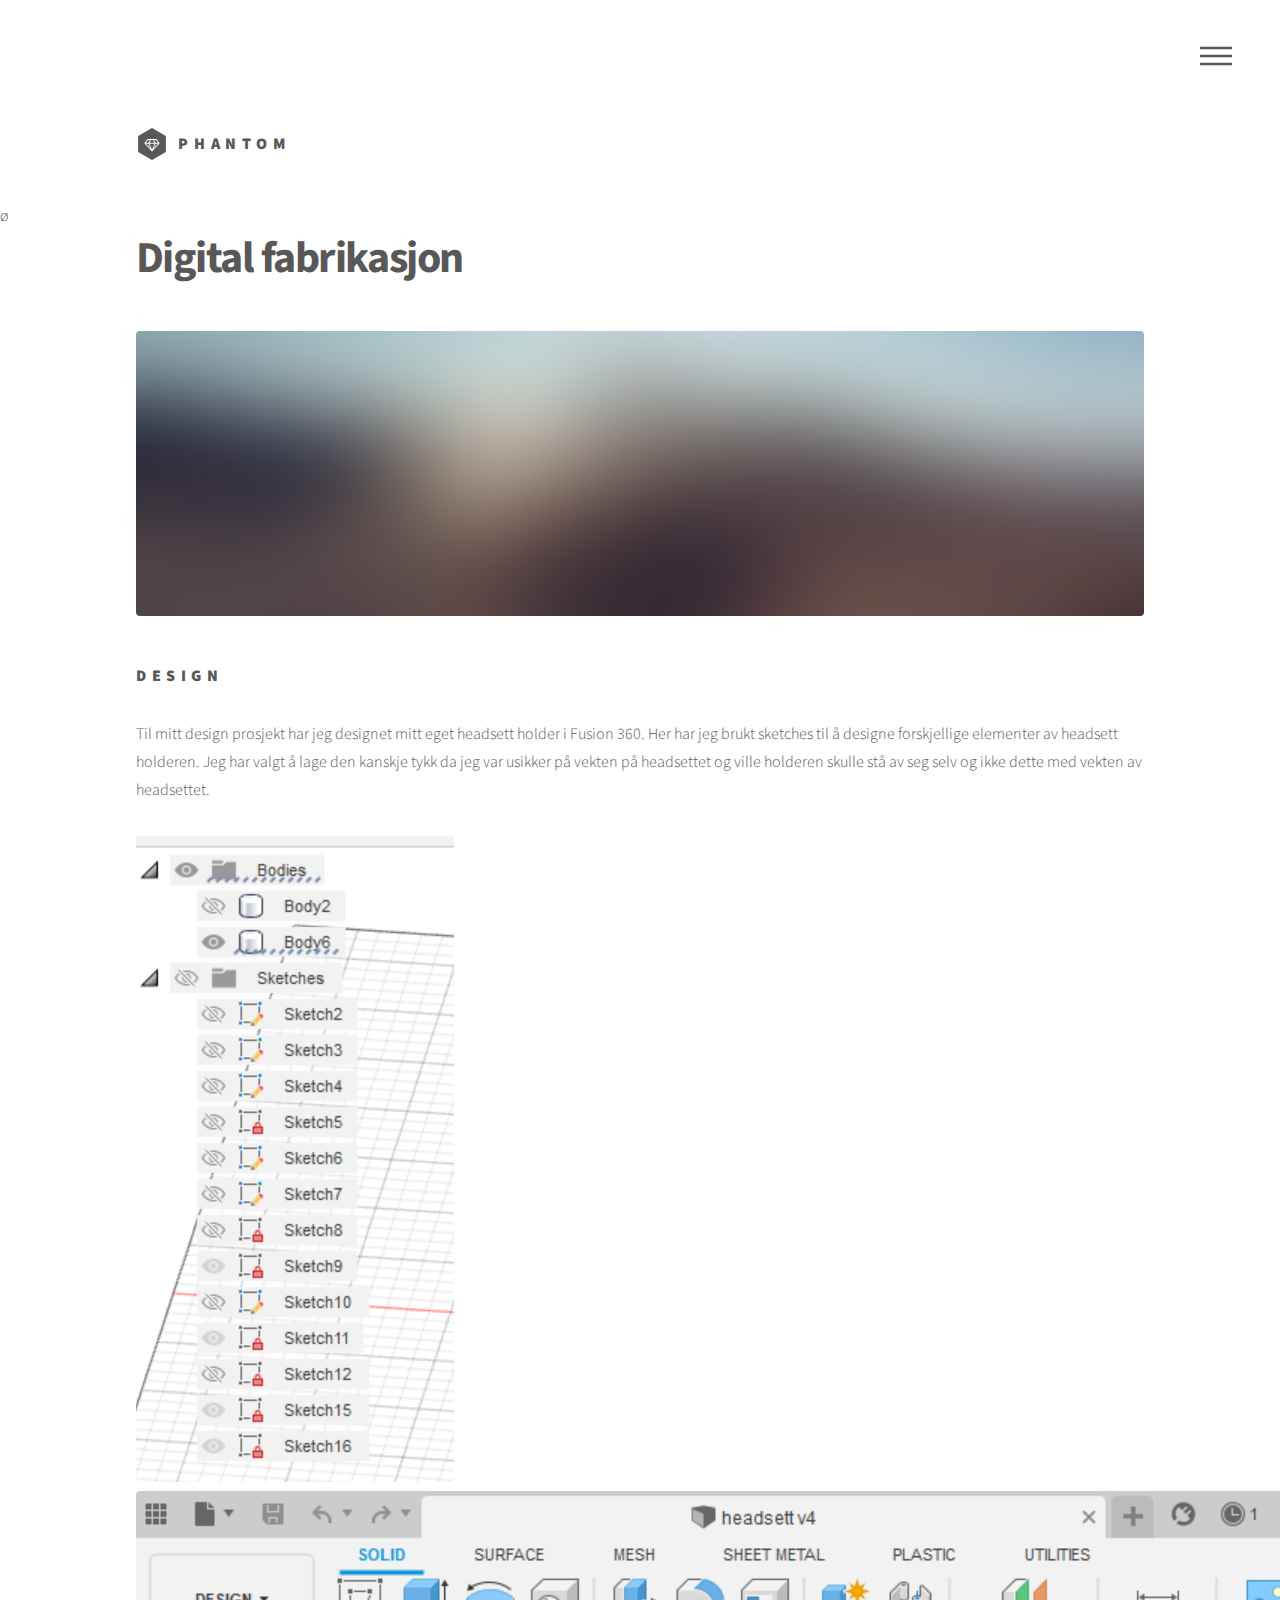
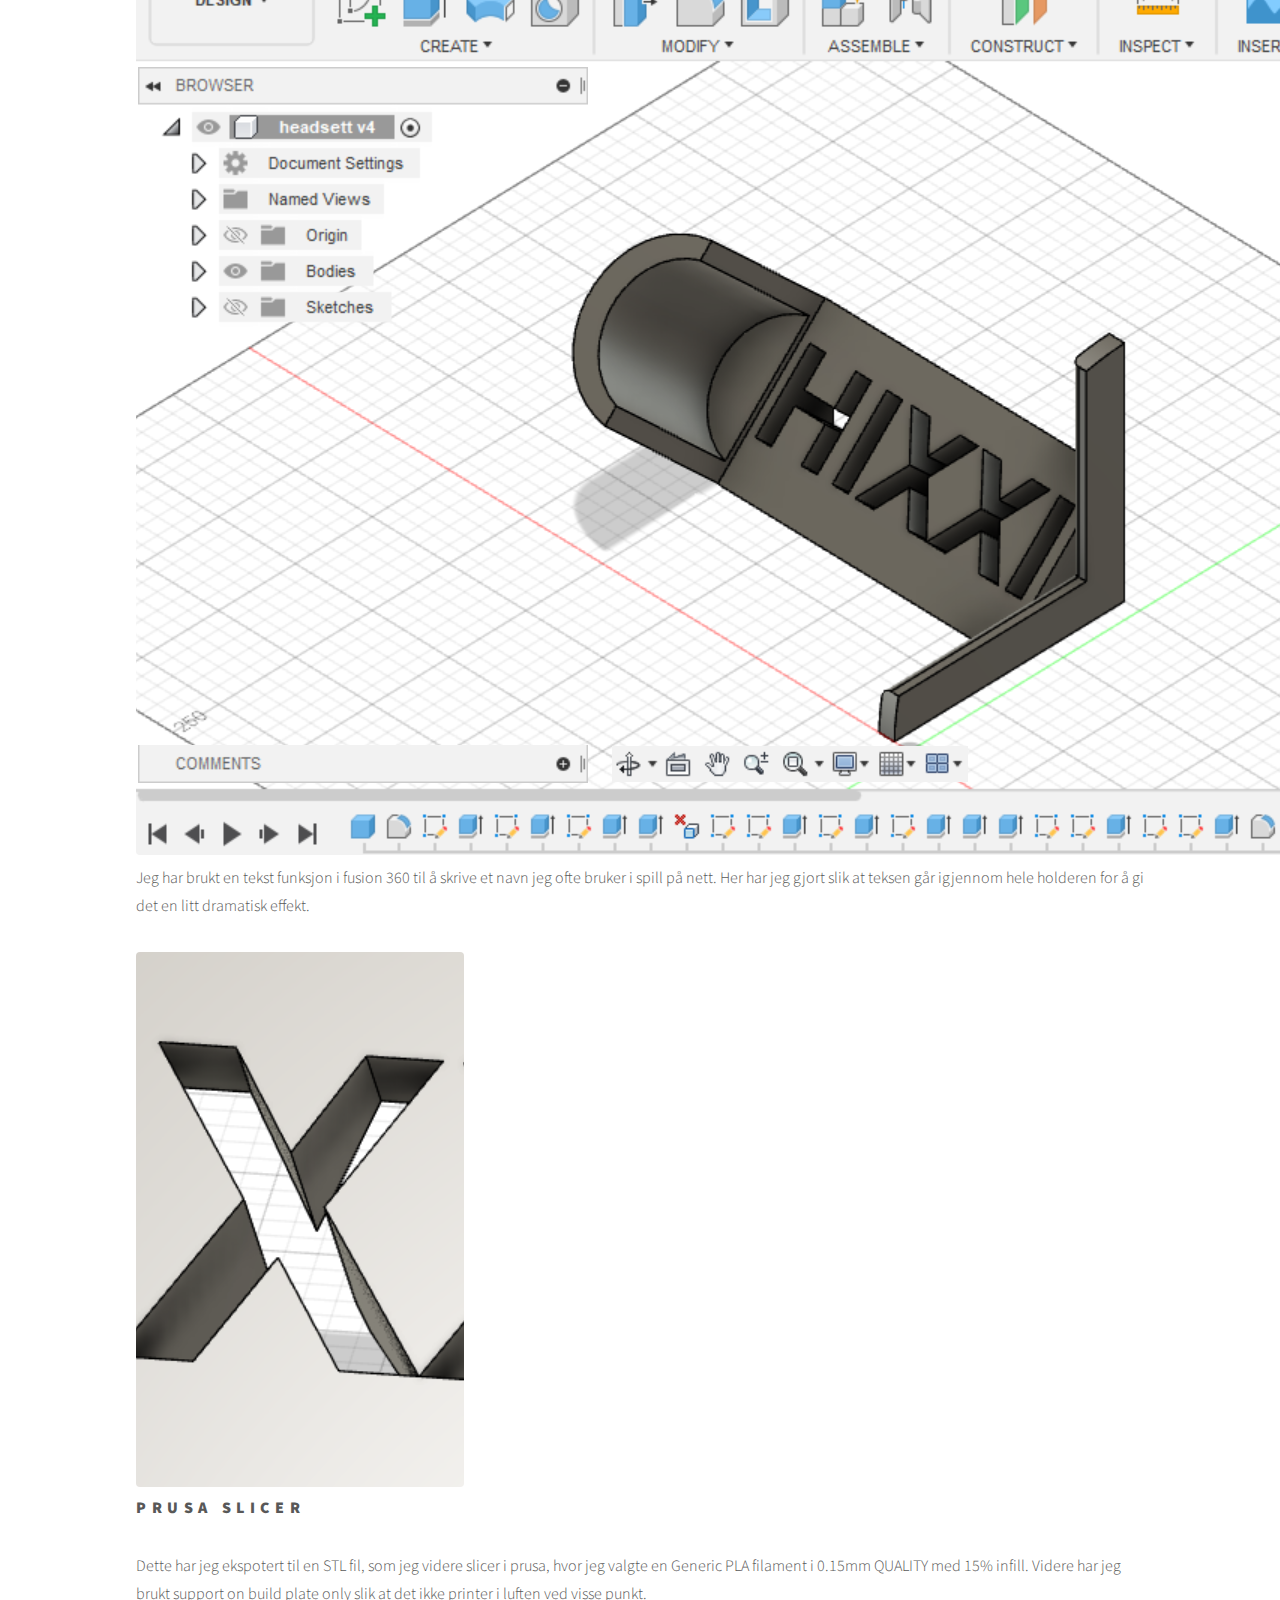
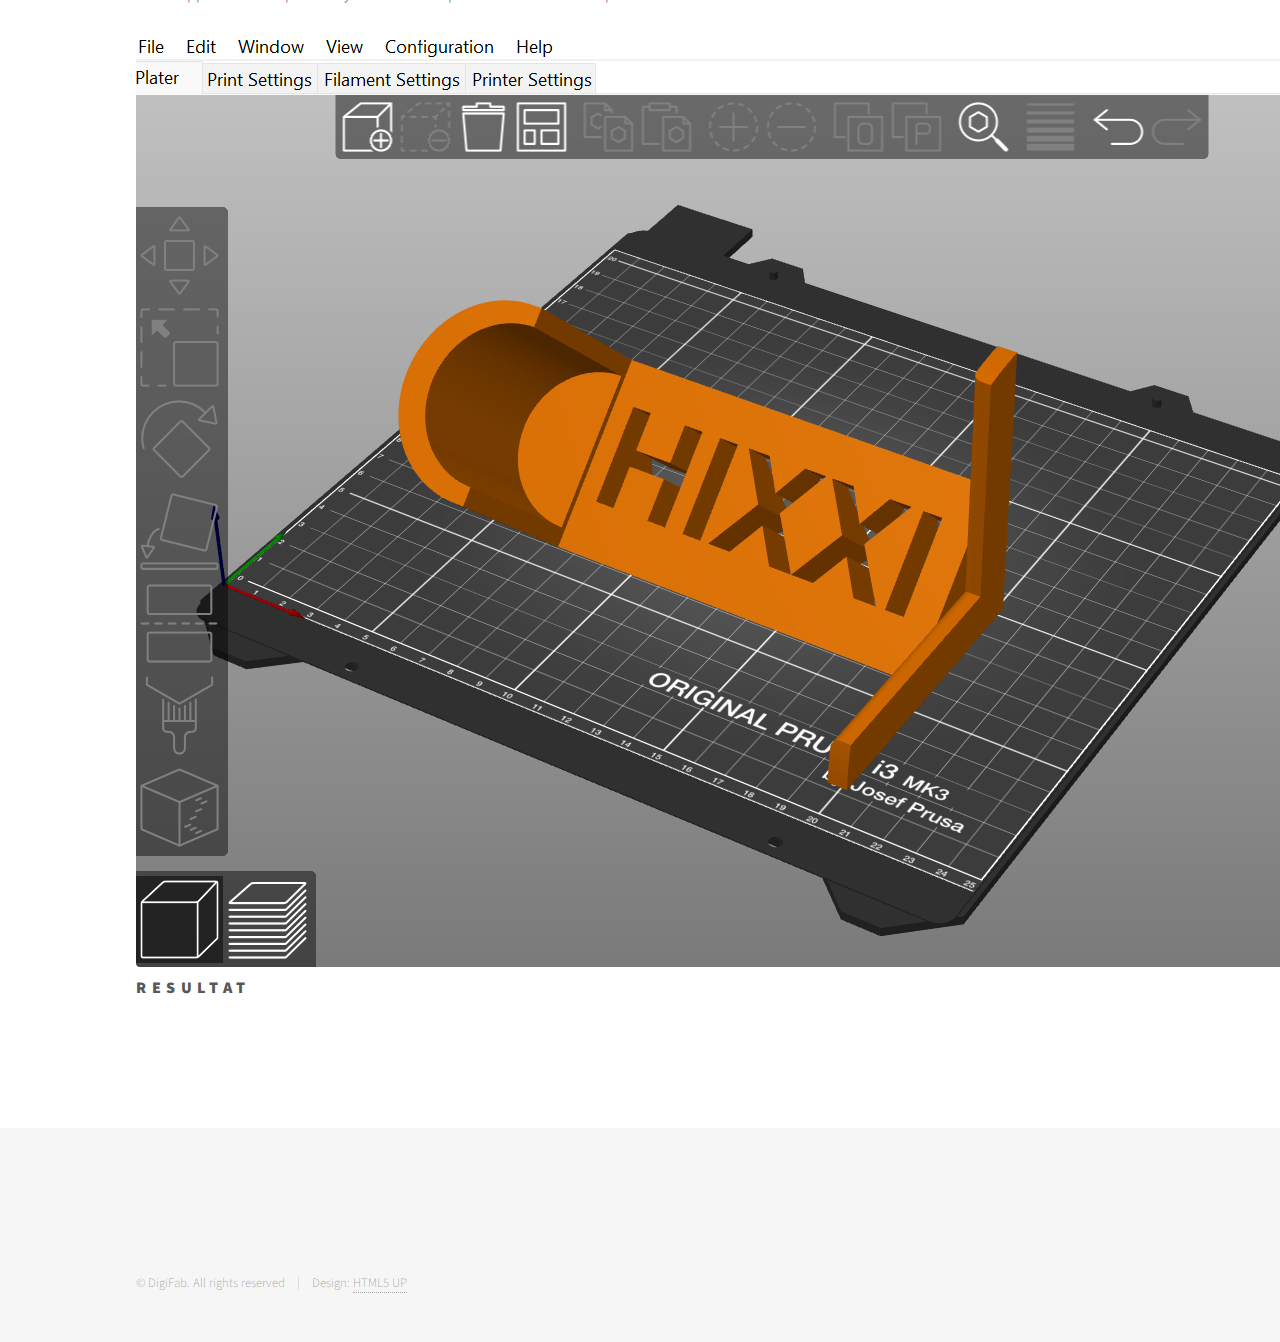
==== nettsiden/digitalfab.html @ 8c621ebc "Getting all the old files to github pages. Adding things to digitalfab.html Using a template to the " ====
<!DOCTYPE HTML>
<!--
	Phantom by HTML5 UP
	html5up.net | @ajlkn
	Free for personal and commercial use under the CCA 3.0 license (html5up.net/license)
-->
<html>
<head>
    <title>Generic - Phantom by HTML5 UP</title>
    <meta charset="utf-8" />
    <meta name="viewport" content="width=device-width, initial-scale=1, user-scalable=no" />
    <link rel="stylesheet" href="assets/css/main.css" />
    <noscript><link rel="stylesheet" href="assets/css/noscript.css" /></noscript>
</head>
<body class="is-preload">
<!-- Wrapper -->
<div id="wrapper">

    <!-- Header -->
    <header id="header">
        <div class="inner">

            <!-- Logo -->
            <a href="index.html" class="logo">
                <span class="symbol"><img src="images/logo.svg" alt="" /></span><span class="title">Phantom</span>
            </a>

            <!-- Nav -->
            <nav>
                <ul>
                    <li><a href="#menu">Menu</a></li>
                </ul>
            </nav>

        </div>
    </header>

    <nav id="menu">
        <h2>Menu</h2>
        <ul>
            <li><a href="index.html">Home</a></li>
            <li><a href="ommeg.html"> Om meg</a></li>
            <li><a href="elektronikk.html">Elektronikk</a></li>
            <li><a href="digitalfab.html">Digital Fabrikering</a></li>
            <li><a href="sluttprosjekt.html">SLUTT PROSJEKT</a></li>
        </ul>
    </nav>ø

    <!-- Main -->
    <div id="main">
        <div class="inner">
            <h1>Digital fabrikasjon</h1>
                <span class="image main"><img src="images/pic13.jpg" alt="" /></span>
            <h3>Design</h3>
                <p>
                    Til mitt design prosjekt har jeg designet mitt eget headsett holder i Fusion 360.
                    Her har jeg brukt sketches til å designe forskjellige elementer av headsett holderen.
                    Jeg har valgt å lage den kanskje tykk da jeg var usikker på vekten på headsettet og ville holderen skulle stå av seg selv og ikke dette med vekten av headsettet.

                </p>
            <span class="image">
                <img src="images/skjermbildefusionhixxi3.png" alt="Headsett stand sketches">
            </span>
            <span class="image">
                <img src="images/skjermbildefusionhixxi.png" alt="Headsett stand">
            </span>
                <p>
                Jeg har brukt en tekst funksjon i fusion 360 til å skrive et navn jeg ofte bruker i spill på nett.
                Her har jeg gjort slik at teksen går igjennom hele holderen for å gi det en litt dramatisk effekt.
            </p>
            <span class="image">
                <img src="images/skjermbildefusionhixxi2.png" alt="Headsett stand text">
            </span>
            <h3>Prusa slicer</h3>
                <p>
                    Dette har jeg ekspotert til en STL fil, som jeg videre slicer i prusa,
                    hvor jeg valgte en Generic PLA filament i 0.15mm QUALITY med 15% infill.
                    Videre har jeg brukt support on build plate only slik at det ikke printer i luften ved visse punkt.
                </p>
            <span class="image">
                <img src="images/skjermbildeprusahixxi.png" alt="Headset in prusaslicer">
            </span>
            <h3>Resultat</h3>
            <p>

            </p>
        </div>
    </div>

    <!-- Footer -->
    <footer id="footer">
        <div class="inner">
            <section>

                <ul class="copyright">
                    <li>&copy; DigiFab. All rights reserved</li><li>Design: <a href="http://html5up.net">HTML5 UP</a></li>
                </ul>
        </div>
    </footer>

</div>

<!-- Scripts -->
<script src="assets/js/jquery.min.js"></script>
<script src="assets/js/browser.min.js"></script>
<script src="assets/js/breakpoints.min.js"></script>
<script src="assets/js/util.js"></script>
<script src="assets/js/main.js"></script>

</body>
</html>
---- nettsiden/assets/css/main.css ----
@import url(fontawesome-all.min.css);
@import url("https://fonts.googleapis.com/css?family=Source+Sans+Pro:300,700,900");

/*
	Phantom by HTML5 UP
	html5up.net | @ajlkn
	Free for personal and commercial use under the CCA 3.0 license (html5up.net/license)
*/

html, body, div, span, applet, object,
iframe, h1, h2, h3, h4, h5, h6, p, blockquote,
pre, a, abbr, acronym, address, big, cite,
code, del, dfn, em, img, ins, kbd, q, s, samp,
small, strike, strong, sub, sup, tt, var, b,
u, i, center, dl, dt, dd, ol, ul, li, fieldset,
form, label, legend, table, caption, tbody,
tfoot, thead, tr, th, td, article, aside,
canvas, details, embed, figure, figcaption,
footer, header, hgroup, menu, nav, output, ruby,
section, summary, time, mark, audio, video {
	margin: 0;
	padding: 0;
	border: 0;
	font-size: 100%;
	font: inherit;
	vertical-align: baseline;}

article, aside, details, figcaption, figure,
footer, header, hgroup, menu, nav, section {
	display: block;}

body {
	line-height: 1;
}

ol, ul {
	list-style: none;
}

blockquote, q {
	quotes: none;
}

	blockquote:before, blockquote:after, q:before, q:after {
		content: '';
		content: none;
	}

table {
	border-collapse: collapse;
	border-spacing: 0;
}

body {
	-webkit-text-size-adjust: none;
}

mark {
	background-color: transparent;
	color: inherit;
}

input::-moz-focus-inner {
	border: 0;
	padding: 0;
}

input, select, textarea {
	-moz-appearance: none;
	-webkit-appearance: none;
	-ms-appearance: none;
	appearance: none;
}

/* Basic */

	@-ms-viewport {
		width: device-width;
	}

	body {
		-ms-overflow-style: scrollbar;
	}

	@media screen and (max-width: 480px) {

		html, body {
			min-width: 320px;
		}

	}

	html {
		box-sizing: border-box;
	}

	*, *:before, *:after {
		box-sizing: inherit;
	}

	body {
		background: #ffffff;
	}

		body.is-preload *, body.is-preload *:before, body.is-preload *:after {
			-moz-animation: none !important;
			-webkit-animation: none !important;
			-ms-animation: none !important;
			animation: none !important;
			-moz-transition: none !important;
			-webkit-transition: none !important;
			-ms-transition: none !important;
			transition: none !important;
		}

/* Type */

	body, input, select, textarea {
		color: #585858;
		font-family: "Source Sans Pro", Helvetica, sans-serif;
		font-size: 16pt;
		font-weight: 300;
		line-height: 1.75;
	}

		@media screen and (max-width: 1680px) {

			body, input, select, textarea {
				font-size: 14pt;
			}

		}

		@media screen and (max-width: 1280px) {

			body, input, select, textarea {
				font-size: 12pt;
			}

		}

	a {
		-moz-transition: border-bottom-color 0.2s ease, color 0.2s ease;
		-webkit-transition: border-bottom-color 0.2s ease, color 0.2s ease;
		-ms-transition: border-bottom-color 0.2s ease, color 0.2s ease;
		transition: border-bottom-color 0.2s ease, color 0.2s ease;
		text-decoration: none;
		color: #585858;
		border-bottom: dotted 1px rgba(88, 88, 88, 0.5);
	}

		a:hover {
			border-bottom-color: transparent;
			color: #f2849e !important;
		}

	strong, b {
		font-weight: 900;
	}

	em, i {
		font-style: italic;
	}

	p {
		margin: 0 0 2em 0;
	}

	h1 {
		font-size: 2.75em;
		font-weight: 700;
		line-height: 1.3;
		margin: 0 0 1em 0;
		letter-spacing: -0.035em;
	}

		h1 a {
			color: inherit;
		}

		@media screen and (max-width: 736px) {

			h1 {
				font-size: 2em;
				margin: 0 0 1em 0;
			}

		}

		@media screen and (max-width: 360px) {

			h1 {
				font-size: 1.75em;
			}

		}

	h2, h3, h4, h5, h6 {
		font-weight: 900;
		line-height: 1.5;
		margin: 0 0 2em 0;
		text-transform: uppercase;
		letter-spacing: 0.35em;
	}

		h2 a, h3 a, h4 a, h5 a, h6 a {
			color: inherit;
		}

	h2 {
		font-size: 1.1em;
	}

	h3 {
		font-size: 1em;
	}

	h4 {
		font-size: 0.8em;
	}

	h5 {
		font-size: 0.8em;
	}

	h6 {
		font-size: 0.8em;
	}

	@media screen and (max-width: 980px) {

		h1 br, h2 br, h3 br, h4 br, h5 br, h6 br {
			display: none;
		}

	}

	@media screen and (max-width: 736px) {

		h2 {
			font-size: 1em;
		}

		h3 {
			font-size: 0.8em;
		}

	}

	sub {
		font-size: 0.8em;
		position: relative;
		top: 0.5em;
	}

	sup {
		font-size: 0.8em;
		position: relative;
		top: -0.5em;
	}

	blockquote {
		border-left: solid 4px #c9c9c9;
		font-style: italic;
		margin: 0 0 2em 0;
		padding: 0.5em 0 0.5em 2em;
	}

	code {
		background: rgba(144, 144, 144, 0.075);
		border-radius: 4px;
		border: solid 1px #c9c9c9;
		font-family: "Courier New", monospace;
		font-size: 0.9em;
		margin: 0 0.25em;
		padding: 0.25em 0.65em;
	}

	pre {
		-webkit-overflow-scrolling: touch;
		font-family: "Courier New", monospace;
		font-size: 0.9em;
		margin: 0 0 2em 0;
	}

		pre code {
			display: block;
			line-height: 1.75;
			padding: 1em 1.5em;
			overflow-x: auto;
		}

	hr {
		border: 0;
		border-bottom: solid 1px #c9c9c9;
		margin: 2em 0;
	}

		hr.major {
			margin: 3em 0;
		}

	.align-left {
		text-align: left;
	}

	.align-center {
		text-align: center;
	}

	.align-right {
		text-align: right;
	}

/* Row */

	.row {
		display: flex;
		flex-wrap: wrap;
		box-sizing: border-box;
		align-items: stretch;
	}

		.row > * {
			box-sizing: border-box;
		}

		.row.gtr-uniform > * > :last-child {
			margin-bottom: 0;
		}

		.row.aln-left {
			justify-content: flex-start;
		}

		.row.aln-center {
			justify-content: center;
		}

		.row.aln-right {
			justify-content: flex-end;
		}

		.row.aln-top {
			align-items: flex-start;
		}

		.row.aln-middle {
			align-items: center;
		}

		.row.aln-bottom {
			align-items: flex-end;
		}

		.row > .imp {
			order: -1;
		}

		.row > .col-1 {
			width: 8.33333%;
		}

		.row > .off-1 {
			margin-left: 8.33333%;
		}

		.row > .col-2 {
			width: 16.66667%;
		}

		.row > .off-2 {
			margin-left: 16.66667%;
		}

		.row > .col-3 {
			width: 25%;
		}

		.row > .off-3 {
			margin-left: 25%;
		}

		.row > .col-4 {
			width: 33.33333%;
		}

		.row > .off-4 {
			margin-left: 33.33333%;
		}

		.row > .col-5 {
			width: 41.66667%;
		}

		.row > .off-5 {
			margin-left: 41.66667%;
		}

		.row > .col-6 {
			width: 50%;
		}

		.row > .off-6 {
			margin-left: 50%;
		}

		.row > .col-7 {
			width: 58.33333%;
		}

		.row > .off-7 {
			margin-left: 58.33333%;
		}

		.row > .col-8 {
			width: 66.66667%;
		}

		.row > .off-8 {
			margin-left: 66.66667%;
		}

		.row > .col-9 {
			width: 75%;
		}

		.row > .off-9 {
			margin-left: 75%;
		}

		.row > .col-10 {
			width: 83.33333%;
		}

		.row > .off-10 {
			margin-left: 83.33333%;
		}

		.row > .col-11 {
			width: 91.66667%;
		}

		.row > .off-11 {
			margin-left: 91.66667%;
		}

		.row > .col-12 {
			width: 100%;
		}

		.row > .off-12 {
			margin-left: 100%;
		}

		.row.gtr-0 {
			margin-top: 0;
			margin-left: 0em;
		}

			.row.gtr-0 > * {
				padding: 0 0 0 0em;
			}

			.row.gtr-0.gtr-uniform {
				margin-top: 0em;
			}

				.row.gtr-0.gtr-uniform > * {
					padding-top: 0em;
				}

		.row.gtr-25 {
			margin-top: 0;
			margin-left: -0.5em;
		}

			.row.gtr-25 > * {
				padding: 0 0 0 0.5em;
			}

			.row.gtr-25.gtr-uniform {
				margin-top: -0.5em;
			}

				.row.gtr-25.gtr-uniform > * {
					padding-top: 0.5em;
				}

		.row.gtr-50 {
			margin-top: 0;
			margin-left: -1em;
		}

			.row.gtr-50 > * {
				padding: 0 0 0 1em;
			}

			.row.gtr-50.gtr-uniform {
				margin-top: -1em;
			}

				.row.gtr-50.gtr-uniform > * {
					padding-top: 1em;
				}

		.row {
			margin-top: 0;
			margin-left: -2em;
		}

			.row > * {
				padding: 0 0 0 2em;
			}

			.row.gtr-uniform {
				margin-top: -2em;
			}

				.row.gtr-uniform > * {
					padding-top: 2em;
				}

		.row.gtr-150 {
			margin-top: 0;
			margin-left: -3em;
		}

			.row.gtr-150 > * {
				padding: 0 0 0 3em;
			}

			.row.gtr-150.gtr-uniform {
				margin-top: -3em;
			}

				.row.gtr-150.gtr-uniform > * {
					padding-top: 3em;
				}

		.row.gtr-200 {
			margin-top: 0;
			margin-left: -4em;
		}

			.row.gtr-200 > * {
				padding: 0 0 0 4em;
			}

			.row.gtr-200.gtr-uniform {
				margin-top: -4em;
			}

				.row.gtr-200.gtr-uniform > * {
					padding-top: 4em;
				}

		@media screen and (max-width: 1680px) {

			.row {
				display: flex;
				flex-wrap: wrap;
				box-sizing: border-box;
				align-items: stretch;
			}

				.row > * {
					box-sizing: border-box;
				}

				.row.gtr-uniform > * > :last-child {
					margin-bottom: 0;
				}

				.row.aln-left {
					justify-content: flex-start;
				}

				.row.aln-center {
					justify-content: center;
				}

				.row.aln-right {
					justify-content: flex-end;
				}

				.row.aln-top {
					align-items: flex-start;
				}

				.row.aln-middle {
					align-items: center;
				}

				.row.aln-bottom {
					align-items: flex-end;
				}

				.row > .imp-xlarge {
					order: -1;
				}

				.row > .col-1-xlarge {
					width: 8.33333%;
				}

				.row > .off-1-xlarge {
					margin-left: 8.33333%;
				}

				.row > .col-2-xlarge {
					width: 16.66667%;
				}

				.row > .off-2-xlarge {
					margin-left: 16.66667%;
				}

				.row > .col-3-xlarge {
					width: 25%;
				}

				.row > .off-3-xlarge {
					margin-left: 25%;
				}

				.row > .col-4-xlarge {
					width: 33.33333%;
				}

				.row > .off-4-xlarge {
					margin-left: 33.33333%;
				}

				.row > .col-5-xlarge {
					width: 41.66667%;
				}

				.row > .off-5-xlarge {
					margin-left: 41.66667%;
				}

				.row > .col-6-xlarge {
					width: 50%;
				}

				.row > .off-6-xlarge {
					margin-left: 50%;
				}

				.row > .col-7-xlarge {
					width: 58.33333%;
				}

				.row > .off-7-xlarge {
					margin-left: 58.33333%;
				}

				.row > .col-8-xlarge {
					width: 66.66667%;
				}

				.row > .off-8-xlarge {
					margin-left: 66.66667%;
				}

				.row > .col-9-xlarge {
					width: 75%;
				}

				.row > .off-9-xlarge {
					margin-left: 75%;
				}

				.row > .col-10-xlarge {
					width: 83.33333%;
				}

				.row > .off-10-xlarge {
					margin-left: 83.33333%;
				}

				.row > .col-11-xlarge {
					width: 91.66667%;
				}

				.row > .off-11-xlarge {
					margin-left: 91.66667%;
				}

				.row > .col-12-xlarge {
					width: 100%;
				}

				.row > .off-12-xlarge {
					margin-left: 100%;
				}

				.row.gtr-0 {
					margin-top: 0;
					margin-left: 0em;
				}

					.row.gtr-0 > * {
						padding: 0 0 0 0em;
					}

					.row.gtr-0.gtr-uniform {
						margin-top: 0em;
					}

						.row.gtr-0.gtr-uniform > * {
							padding-top: 0em;
						}

				.row.gtr-25 {
					margin-top: 0;
					margin-left: -0.5em;
				}

					.row.gtr-25 > * {
						padding: 0 0 0 0.5em;
					}

					.row.gtr-25.gtr-uniform {
						margin-top: -0.5em;
					}

						.row.gtr-25.gtr-uniform > * {
							padding-top: 0.5em;
						}

				.row.gtr-50 {
					margin-top: 0;
					margin-left: -1em;
				}

					.row.gtr-50 > * {
						padding: 0 0 0 1em;
					}

					.row.gtr-50.gtr-uniform {
						margin-top: -1em;
					}

						.row.gtr-50.gtr-uniform > * {
							padding-top: 1em;
						}

				.row {
					margin-top: 0;
					margin-left: -2em;
				}

					.row > * {
						padding: 0 0 0 2em;
					}

					.row.gtr-uniform {
						margin-top: -2em;
					}

						.row.gtr-uniform > * {
							padding-top: 2em;
						}

				.row.gtr-150 {
					margin-top: 0;
					margin-left: -3em;
				}

					.row.gtr-150 > * {
						padding: 0 0 0 3em;
					}

					.row.gtr-150.gtr-uniform {
						margin-top: -3em;
					}

						.row.gtr-150.gtr-uniform > * {
							padding-top: 3em;
						}

				.row.gtr-200 {
					margin-top: 0;
					margin-left: -4em;
				}

					.row.gtr-200 > * {
						padding: 0 0 0 4em;
					}

					.row.gtr-200.gtr-uniform {
						margin-top: -4em;
					}

						.row.gtr-200.gtr-uniform > * {
							padding-top: 4em;
						}

		}

		@media screen and (max-width: 1280px) {

			.row {
				display: flex;
				flex-wrap: wrap;
				box-sizing: border-box;
				align-items: stretch;
			}

				.row > * {
					box-sizing: border-box;
				}

				.row.gtr-uniform > * > :last-child {
					margin-bottom: 0;
				}

				.row.aln-left {
					justify-content: flex-start;
				}

				.row.aln-center {
					justify-content: center;
				}

				.row.aln-right {
					justify-content: flex-end;
				}

				.row.aln-top {
					align-items: flex-start;
				}

				.row.aln-middle {
					align-items: center;
				}

				.row.aln-bottom {
					align-items: flex-end;
				}

				.row > .imp-large {
					order: -1;
				}

				.row > .col-1-large {
					width: 8.33333%;
				}

				.row > .off-1-large {
					margin-left: 8.33333%;
				}

				.row > .col-2-large {
					width: 16.66667%;
				}

				.row > .off-2-large {
					margin-left: 16.66667%;
				}

				.row > .col-3-large {
					width: 25%;
				}

				.row > .off-3-large {
					margin-left: 25%;
				}

				.row > .col-4-large {
					width: 33.33333%;
				}

				.row > .off-4-large {
					margin-left: 33.33333%;
				}

				.row > .col-5-large {
					width: 41.66667%;
				}

				.row > .off-5-large {
					margin-left: 41.66667%;
				}

				.row > .col-6-large {
					width: 50%;
				}

				.row > .off-6-large {
					margin-left: 50%;
				}

				.row > .col-7-large {
					width: 58.33333%;
				}

				.row > .off-7-large {
					margin-left: 58.33333%;
				}

				.row > .col-8-large {
					width: 66.66667%;
				}

				.row > .off-8-large {
					margin-left: 66.66667%;
				}

				.row > .col-9-large {
					width: 75%;
				}

				.row > .off-9-large {
					margin-left: 75%;
				}

				.row > .col-10-large {
					width: 83.33333%;
				}

				.row > .off-10-large {
					margin-left: 83.33333%;
				}

				.row > .col-11-large {
					width: 91.66667%;
				}

				.row > .off-11-large {
					margin-left: 91.66667%;
				}

				.row > .col-12-large {
					width: 100%;
				}

				.row > .off-12-large {
					margin-left: 100%;
				}

				.row.gtr-0 {
					margin-top: 0;
					margin-left: 0em;
				}

					.row.gtr-0 > * {
						padding: 0 0 0 0em;
					}

					.row.gtr-0.gtr-uniform {
						margin-top: 0em;
					}

						.row.gtr-0.gtr-uniform > * {
							padding-top: 0em;
						}

				.row.gtr-25 {
					margin-top: 0;
					margin-left: -0.5em;
				}

					.row.gtr-25 > * {
						padding: 0 0 0 0.5em;
					}

					.row.gtr-25.gtr-uniform {
						margin-top: -0.5em;
					}

						.row.gtr-25.gtr-uniform > * {
							padding-top: 0.5em;
						}

				.row.gtr-50 {
					margin-top: 0;
					margin-left: -1em;
				}

					.row.gtr-50 > * {
						padding: 0 0 0 1em;
					}

					.row.gtr-50.gtr-uniform {
						margin-top: -1em;
					}

						.row.gtr-50.gtr-uniform > * {
							padding-top: 1em;
						}

				.row {
					margin-top: 0;
					margin-left: -2em;
				}

					.row > * {
						padding: 0 0 0 2em;
					}

					.row.gtr-uniform {
						margin-top: -2em;
					}

						.row.gtr-uniform > * {
							padding-top: 2em;
						}

				.row.gtr-150 {
					margin-top: 0;
					margin-left: -3em;
				}

					.row.gtr-150 > * {
						padding: 0 0 0 3em;
					}

					.row.gtr-150.gtr-uniform {
						margin-top: -3em;
					}

						.row.gtr-150.gtr-uniform > * {
							padding-top: 3em;
						}

				.row.gtr-200 {
					margin-top: 0;
					margin-left: -4em;
				}

					.row.gtr-200 > * {
						padding: 0 0 0 4em;
					}

					.row.gtr-200.gtr-uniform {
						margin-top: -4em;
					}

						.row.gtr-200.gtr-uniform > * {
							padding-top: 4em;
						}

		}

		@media screen and (max-width: 980px) {

			.row {
				display: flex;
				flex-wrap: wrap;
				box-sizing: border-box;
				align-items: stretch;
			}

				.row > * {
					box-sizing: border-box;
				}

				.row.gtr-uniform > * > :last-child {
					margin-bottom: 0;
				}

				.row.aln-left {
					justify-content: flex-start;
				}

				.row.aln-center {
					justify-content: center;
				}

				.row.aln-right {
					justify-content: flex-end;
				}

				.row.aln-top {
					align-items: flex-start;
				}

				.row.aln-middle {
					align-items: center;
				}

				.row.aln-bottom {
					align-items: flex-end;
				}

				.row > .imp-medium {
					order: -1;
				}

				.row > .col-1-medium {
					width: 8.33333%;
				}

				.row > .off-1-medium {
					margin-left: 8.33333%;
				}

				.row > .col-2-medium {
					width: 16.66667%;
				}

				.row > .off-2-medium {
					margin-left: 16.66667%;
				}

				.row > .col-3-medium {
					width: 25%;
				}

				.row > .off-3-medium {
					margin-left: 25%;
				}

				.row > .col-4-medium {
					width: 33.33333%;
				}

				.row > .off-4-medium {
					margin-left: 33.33333%;
				}

				.row > .col-5-medium {
					width: 41.66667%;
				}

				.row > .off-5-medium {
					margin-left: 41.66667%;
				}

				.row > .col-6-medium {
					width: 50%;
				}

				.row > .off-6-medium {
					margin-left: 50%;
				}

				.row > .col-7-medium {
					width: 58.33333%;
				}

				.row > .off-7-medium {
					margin-left: 58.33333%;
				}

				.row > .col-8-medium {
					width: 66.66667%;
				}

				.row > .off-8-medium {
					margin-left: 66.66667%;
				}

				.row > .col-9-medium {
					width: 75%;
				}

				.row > .off-9-medium {
					margin-left: 75%;
				}

				.row > .col-10-medium {
					width: 83.33333%;
				}

				.row > .off-10-medium {
					margin-left: 83.33333%;
				}

				.row > .col-11-medium {
					width: 91.66667%;
				}

				.row > .off-11-medium {
					margin-left: 91.66667%;
				}

				.row > .col-12-medium {
					width: 100%;
				}

				.row > .off-12-medium {
					margin-left: 100%;
				}

				.row.gtr-0 {
					margin-top: 0;
					margin-left: 0em;
				}

					.row.gtr-0 > * {
						padding: 0 0 0 0em;
					}

					.row.gtr-0.gtr-uniform {
						margin-top: 0em;
					}

						.row.gtr-0.gtr-uniform > * {
							padding-top: 0em;
						}

				.row.gtr-25 {
					margin-top: 0;
					margin-left: -0.375em;
				}

					.row.gtr-25 > * {
						padding: 0 0 0 0.375em;
					}

					.row.gtr-25.gtr-uniform {
						margin-top: -0.375em;
					}

						.row.gtr-25.gtr-uniform > * {
							padding-top: 0.375em;
						}

				.row.gtr-50 {
					margin-top: 0;
					margin-left: -0.75em;
				}

					.row.gtr-50 > * {
						padding: 0 0 0 0.75em;
					}

					.row.gtr-50.gtr-uniform {
						margin-top: -0.75em;
					}

						.row.gtr-50.gtr-uniform > * {
							padding-top: 0.75em;
						}

				.row {
					margin-top: 0;
					margin-left: -1.5em;
				}

					.row > * {
						padding: 0 0 0 1.5em;
					}

					.row.gtr-uniform {
						margin-top: -1.5em;
					}

						.row.gtr-uniform > * {
							padding-top: 1.5em;
						}

				.row.gtr-150 {
					margin-top: 0;
					margin-left: -2.25em;
				}

					.row.gtr-150 > * {
						padding: 0 0 0 2.25em;
					}

					.row.gtr-150.gtr-uniform {
						margin-top: -2.25em;
					}

						.row.gtr-150.gtr-uniform > * {
							padding-top: 2.25em;
						}

				.row.gtr-200 {
					margin-top: 0;
					margin-left: -3em;
				}

					.row.gtr-200 > * {
						padding: 0 0 0 3em;
					}

					.row.gtr-200.gtr-uniform {
						margin-top: -3em;
					}

						.row.gtr-200.gtr-uniform > * {
							padding-top: 3em;
						}

		}

		@media screen and (max-width: 736px) {

			.row {
				display: flex;
				flex-wrap: wrap;
				box-sizing: border-box;
				align-items: stretch;
			}

				.row > * {
					box-sizing: border-box;
				}

				.row.gtr-uniform > * > :last-child {
					margin-bottom: 0;
				}

				.row.aln-left {
					justify-content: flex-start;
				}

				.row.aln-center {
					justify-content: center;
				}

				.row.aln-right {
					justify-content: flex-end;
				}

				.row.aln-top {
					align-items: flex-start;
				}

				.row.aln-middle {
					align-items: center;
				}

				.row.aln-bottom {
					align-items: flex-end;
				}

				.row > .imp-small {
					order: -1;
				}

				.row > .col-1-small {
					width: 8.33333%;
				}

				.row > .off-1-small {
					margin-left: 8.33333%;
				}

				.row > .col-2-small {
					width: 16.66667%;
				}

				.row > .off-2-small {
					margin-left: 16.66667%;
				}

				.row > .col-3-small {
					width: 25%;
				}

				.row > .off-3-small {
					margin-left: 25%;
				}

				.row > .col-4-small {
					width: 33.33333%;
				}

				.row > .off-4-small {
					margin-left: 33.33333%;
				}

				.row > .col-5-small {
					width: 41.66667%;
				}

				.row > .off-5-small {
					margin-left: 41.66667%;
				}

				.row > .col-6-small {
					width: 50%;
				}

				.row > .off-6-small {
					margin-left: 50%;
				}

				.row > .col-7-small {
					width: 58.33333%;
				}

				.row > .off-7-small {
					margin-left: 58.33333%;
				}

				.row > .col-8-small {
					width: 66.66667%;
				}

				.row > .off-8-small {
					margin-left: 66.66667%;
				}

				.row > .col-9-small {
					width: 75%;
				}

				.row > .off-9-small {
					margin-left: 75%;
				}

				.row > .col-10-small {
					width: 83.33333%;
				}

				.row > .off-10-small {
					margin-left: 83.33333%;
				}

				.row > .col-11-small {
					width: 91.66667%;
				}

				.row > .off-11-small {
					margin-left: 91.66667%;
				}

				.row > .col-12-small {
					width: 100%;
				}

				.row > .off-12-small {
					margin-left: 100%;
				}

				.row.gtr-0 {
					margin-top: 0;
					margin-left: 0em;
				}

					.row.gtr-0 > * {
						padding: 0 0 0 0em;
					}

					.row.gtr-0.gtr-uniform {
						margin-top: 0em;
					}

						.row.gtr-0.gtr-uniform > * {
							padding-top: 0em;
						}

				.row.gtr-25 {
					margin-top: 0;
					margin-left: -0.25em;
				}

					.row.gtr-25 > * {
						padding: 0 0 0 0.25em;
					}

					.row.gtr-25.gtr-uniform {
						margin-top: -0.25em;
					}

						.row.gtr-25.gtr-uniform > * {
							padding-top: 0.25em;
						}

				.row.gtr-50 {
					margin-top: 0;
					margin-left: -0.5em;
				}

					.row.gtr-50 > * {
						padding: 0 0 0 0.5em;
					}

					.row.gtr-50.gtr-uniform {
						margin-top: -0.5em;
					}

						.row.gtr-50.gtr-uniform > * {
							padding-top: 0.5em;
						}

				.row {
					margin-top: 0;
					margin-left: -1em;
				}

					.row > * {
						padding: 0 0 0 1em;
					}

					.row.gtr-uniform {
						margin-top: -1em;
					}

						.row.gtr-uniform > * {
							padding-top: 1em;
						}

				.row.gtr-150 {
					margin-top: 0;
					margin-left: -1.5em;
				}

					.row.gtr-150 > * {
						padding: 0 0 0 1.5em;
					}

					.row.gtr-150.gtr-uniform {
						margin-top: -1.5em;
					}

						.row.gtr-150.gtr-uniform > * {
							padding-top: 1.5em;
						}

				.row.gtr-200 {
					margin-top: 0;
					margin-left: -2em;
				}

					.row.gtr-200 > * {
						padding: 0 0 0 2em;
					}

					.row.gtr-200.gtr-uniform {
						margin-top: -2em;
					}

						.row.gtr-200.gtr-uniform > * {
							padding-top: 2em;
						}

		}

		@media screen and (max-width: 480px) {

			.row {
				display: flex;
				flex-wrap: wrap;
				box-sizing: border-box;
				align-items: stretch;
			}

				.row > * {
					box-sizing: border-box;
				}

				.row.gtr-uniform > * > :last-child {
					margin-bottom: 0;
				}

				.row.aln-left {
					justify-content: flex-start;
				}

				.row.aln-center {
					justify-content: center;
				}

				.row.aln-right {
					justify-content: flex-end;
				}

				.row.aln-top {
					align-items: flex-start;
				}

				.row.aln-middle {
					align-items: center;
				}

				.row.aln-bottom {
					align-items: flex-end;
				}

				.row > .imp-xsmall {
					order: -1;
				}

				.row > .col-1-xsmall {
					width: 8.33333%;
				}

				.row > .off-1-xsmall {
					margin-left: 8.33333%;
				}

				.row > .col-2-xsmall {
					width: 16.66667%;
				}

				.row > .off-2-xsmall {
					margin-left: 16.66667%;
				}

				.row > .col-3-xsmall {
					width: 25%;
				}

				.row > .off-3-xsmall {
					margin-left: 25%;
				}

				.row > .col-4-xsmall {
					width: 33.33333%;
				}

				.row > .off-4-xsmall {
					margin-left: 33.33333%;
				}

				.row > .col-5-xsmall {
					width: 41.66667%;
				}

				.row > .off-5-xsmall {
					margin-left: 41.66667%;
				}

				.row > .col-6-xsmall {
					width: 50%;
				}

				.row > .off-6-xsmall {
					margin-left: 50%;
				}

				.row > .col-7-xsmall {
					width: 58.33333%;
				}

				.row > .off-7-xsmall {
					margin-left: 58.33333%;
				}

				.row > .col-8-xsmall {
					width: 66.66667%;
				}

				.row > .off-8-xsmall {
					margin-left: 66.66667%;
				}

				.row > .col-9-xsmall {
					width: 75%;
				}

				.row > .off-9-xsmall {
					margin-left: 75%;
				}

				.row > .col-10-xsmall {
					width: 83.33333%;
				}

				.row > .off-10-xsmall {
					margin-left: 83.33333%;
				}

				.row > .col-11-xsmall {
					width: 91.66667%;
				}

				.row > .off-11-xsmall {
					margin-left: 91.66667%;
				}

				.row > .col-12-xsmall {
					width: 100%;
				}

				.row > .off-12-xsmall {
					margin-left: 100%;
				}

				.row.gtr-0 {
					margin-top: 0;
					margin-left: 0em;
				}

					.row.gtr-0 > * {
						padding: 0 0 0 0em;
					}

					.row.gtr-0.gtr-uniform {
						margin-top: 0em;
					}

						.row.gtr-0.gtr-uniform > * {
							padding-top: 0em;
						}

				.row.gtr-25 {
					margin-top: 0;
					margin-left: -0.25em;
				}

					.row.gtr-25 > * {
						padding: 0 0 0 0.25em;
					}

					.row.gtr-25.gtr-uniform {
						margin-top: -0.25em;
					}

						.row.gtr-25.gtr-uniform > * {
							padding-top: 0.25em;
						}

				.row.gtr-50 {
					margin-top: 0;
					margin-left: -0.5em;
				}

					.row.gtr-50 > * {
						padding: 0 0 0 0.5em;
					}

					.row.gtr-50.gtr-uniform {
						margin-top: -0.5em;
					}

						.row.gtr-50.gtr-uniform > * {
							padding-top: 0.5em;
						}

				.row {
					margin-top: 0;
					margin-left: -1em;
				}

					.row > * {
						padding: 0 0 0 1em;
					}

					.row.gtr-uniform {
						margin-top: -1em;
					}

						.row.gtr-uniform > * {
							padding-top: 1em;
						}

				.row.gtr-150 {
					margin-top: 0;
					margin-left: -1.5em;
				}

					.row.gtr-150 > * {
						padding: 0 0 0 1.5em;
					}

					.row.gtr-150.gtr-uniform {
						margin-top: -1.5em;
					}

						.row.gtr-150.gtr-uniform > * {
							padding-top: 1.5em;
						}

				.row.gtr-200 {
					margin-top: 0;
					margin-left: -2em;
				}

					.row.gtr-200 > * {
						padding: 0 0 0 2em;
					}

					.row.gtr-200.gtr-uniform {
						margin-top: -2em;
					}

						.row.gtr-200.gtr-uniform > * {
							padding-top: 2em;
						}

		}

/* Section/Article */

	section.special, article.special {
		text-align: center;
	}

	header p {
		margin-top: -1em;
	}

	@media screen and (max-width: 736px) {

		header p {
			margin-top: 0;
		}

	}

/* Icon */

	.icon {
		text-decoration: none;
		border-bottom: none;
		position: relative;
	}

		.icon:before {
			-moz-osx-font-smoothing: grayscale;
			-webkit-font-smoothing: antialiased;
			display: inline-block;
			font-style: normal;
			font-variant: normal;
			text-rendering: auto;
			line-height: 1;
			text-transform: none !important;
			font-family: 'Font Awesome 5 Free';
			font-weight: 400;
		}

		.icon > .label {
			display: none;
		}

		.icon:before {
			line-height: inherit;
		}

		.icon.solid:before {
			font-weight: 900;
		}

		.icon.brands:before {
			font-family: 'Font Awesome 5 Brands';
		}

		.icon.style2 {
			-moz-transition: background-color 0.2s ease-in-out, color 0.2s ease-in-out, border-color 0.2s ease-in-out;
			-webkit-transition: background-color 0.2s ease-in-out, color 0.2s ease-in-out, border-color 0.2s ease-in-out;
			-ms-transition: background-color 0.2s ease-in-out, color 0.2s ease-in-out, border-color 0.2s ease-in-out;
			transition: background-color 0.2s ease-in-out, color 0.2s ease-in-out, border-color 0.2s ease-in-out;
			background-color: transparent;
			border: solid 1px #c9c9c9;
			border-radius: 4px;
			width: 2.65em;
			height: 2.65em;
			display: inline-block;
			text-align: center;
			line-height: 2.65em;
			color: inherit;
		}

			.icon.style2:before {
				font-size: 1.1em;
			}

			.icon.style2:hover {
				color: #f2849e;
				border-color: #f2849e;
			}

			.icon.style2:active {
				background-color: rgba(242, 132, 158, 0.1);
			}

/* List */

	ol {
		list-style: decimal;
		margin: 0 0 2em 0;
		padding-left: 1.25em;
	}

		ol li {
			padding-left: 0.25em;
		}

	ul {
		list-style: disc;
		margin: 0 0 2em 0;
		padding-left: 1em;
	}

		ul li {
			padding-left: 0.5em;
		}

		ul.alt {
			list-style: none;
			padding-left: 0;
		}

			ul.alt li {
				border-top: solid 1px #c9c9c9;
				padding: 0.5em 0;
			}

				ul.alt li:first-child {
					border-top: 0;
					padding-top: 0;
				}

	dl {
		margin: 0 0 2em 0;
	}

		dl dt {
			display: block;
			font-weight: 900;
			margin: 0 0 1em 0;
		}

		dl dd {
			margin-left: 2em;
		}

/* Actions */

	ul.actions {
		display: -moz-flex;
		display: -webkit-flex;
		display: -ms-flex;
		display: flex;
		cursor: default;
		list-style: none;
		margin-left: -1em;
		padding-left: 0;
	}

		ul.actions li {
			padding: 0 0 0 1em;
			vertical-align: middle;
		}

		ul.actions.special {
			-moz-justify-content: center;
			-webkit-justify-content: center;
			-ms-justify-content: center;
			justify-content: center;
			width: 100%;
			margin-left: 0;
		}

			ul.actions.special li:first-child {
				padding-left: 0;
			}

		ul.actions.stacked {
			-moz-flex-direction: column;
			-webkit-flex-direction: column;
			-ms-flex-direction: column;
			flex-direction: column;
			margin-left: 0;
		}

			ul.actions.stacked li {
				padding: 1.3em 0 0 0;
			}

				ul.actions.stacked li:first-child {
					padding-top: 0;
				}

		ul.actions.fit {
			width: calc(100% + 1em);
		}

			ul.actions.fit li {
				-moz-flex-grow: 1;
				-webkit-flex-grow: 1;
				-ms-flex-grow: 1;
				flex-grow: 1;
				-moz-flex-shrink: 1;
				-webkit-flex-shrink: 1;
				-ms-flex-shrink: 1;
				flex-shrink: 1;
				width: 100%;
			}

				ul.actions.fit li > * {
					width: 100%;
				}

			ul.actions.fit.stacked {
				width: 100%;
			}

		@media screen and (max-width: 480px) {

			ul.actions:not(.fixed) {
				-moz-flex-direction: column;
				-webkit-flex-direction: column;
				-ms-flex-direction: column;
				flex-direction: column;
				margin-left: 0;
				width: 100% !important;
			}

				ul.actions:not(.fixed) li {
					-moz-flex-grow: 1;
					-webkit-flex-grow: 1;
					-ms-flex-grow: 1;
					flex-grow: 1;
					-moz-flex-shrink: 1;
					-webkit-flex-shrink: 1;
					-ms-flex-shrink: 1;
					flex-shrink: 1;
					padding: 1em 0 0 0;
					text-align: center;
					width: 100%;
				}

					ul.actions:not(.fixed) li > * {
						width: 100%;
					}

					ul.actions:not(.fixed) li:first-child {
						padding-top: 0;
					}

					ul.actions:not(.fixed) li input[type="submit"],
					ul.actions:not(.fixed) li input[type="reset"],
					ul.actions:not(.fixed) li input[type="button"],
					ul.actions:not(.fixed) li button,
					ul.actions:not(.fixed) li .button {
						width: 100%;
					}

						ul.actions:not(.fixed) li input[type="submit"].icon:before,
						ul.actions:not(.fixed) li input[type="reset"].icon:before,
						ul.actions:not(.fixed) li input[type="button"].icon:before,
						ul.actions:not(.fixed) li button.icon:before,
						ul.actions:not(.fixed) li .button.icon:before {
							margin-left: -0.5rem;
						}

		}

/* Icons */

	ul.icons {
		cursor: default;
		list-style: none;
		padding-left: 0;
		margin: -1em 0 2em -1em;
	}

		ul.icons li {
			display: inline-block;
			padding: 1em 0 0 1em;
		}

/* Form */

	form {
		margin: 0 0 2em 0;
		overflow-x: hidden;
	}

		form > :last-child {
			margin-bottom: 0;
		}

		form > .fields {
			display: -moz-flex;
			display: -webkit-flex;
			display: -ms-flex;
			display: flex;
			-moz-flex-wrap: wrap;
			-webkit-flex-wrap: wrap;
			-ms-flex-wrap: wrap;
			flex-wrap: wrap;
			width: calc(100% + 3em);
			margin: -1.5em 0 2em -1.5em;
		}

			form > .fields > .field {
				-moz-flex-grow: 0;
				-webkit-flex-grow: 0;
				-ms-flex-grow: 0;
				flex-grow: 0;
				-moz-flex-shrink: 0;
				-webkit-flex-shrink: 0;
				-ms-flex-shrink: 0;
				flex-shrink: 0;
				padding: 1.5em 0 0 1.5em;
				width: calc(100% - 1.5em);
			}

				form > .fields > .field.half {
					width: calc(50% - 0.75em);
				}

				form > .fields > .field.third {
					width: calc(100%/3 - 0.5em);
				}

				form > .fields > .field.quarter {
					width: calc(25% - 0.375em);
				}

		@media screen and (max-width: 480px) {

			form > .fields {
				width: calc(100% + 3em);
				margin: -1.5em 0 2em -1.5em;
			}

				form > .fields > .field {
					padding: 1.5em 0 0 1.5em;
					width: calc(100% - 1.5em);
				}

					form > .fields > .field.half {
						width: calc(100% - 1.5em);
					}

					form > .fields > .field.third {
						width: calc(100% - 1.5em);
					}

					form > .fields > .field.quarter {
						width: calc(100% - 1.5em);
					}

		}

	label {
		display: block;
		font-size: 0.9em;
		font-weight: 900;
		margin: 0 0 1em 0;
	}

	input[type="text"],
	input[type="password"],
	input[type="email"],
	input[type="tel"],
	select,
	textarea {
		-moz-appearance: none;
		-webkit-appearance: none;
		-ms-appearance: none;
		appearance: none;
		background-color: transparent;
		border: none;
		border-radius: 0;
		border-bottom: solid 1px #c9c9c9;
		color: inherit;
		display: block;
		outline: 0;
		padding: 0;
		text-decoration: none;
		width: 100%;
	}

		input[type="text"]:invalid,
		input[type="password"]:invalid,
		input[type="email"]:invalid,
		input[type="tel"]:invalid,
		select:invalid,
		textarea:invalid {
			box-shadow: none;
		}

		input[type="text"]:focus,
		input[type="password"]:focus,
		input[type="email"]:focus,
		input[type="tel"]:focus,
		select:focus,
		textarea:focus {
			border-bottom-color: #f2849e;
			box-shadow: inset 0 -1px 0 0 #f2849e;
		}

	select {
		background-image: url("data:image/svg+xml;charset=utf8,%3Csvg xmlns='http://www.w3.org/2000/svg' width='40' height='40' preserveAspectRatio='none' viewBox='0 0 40 40'%3E%3Cpath d='M9.4,12.3l10.4,10.4l10.4-10.4c0.2-0.2,0.5-0.4,0.9-0.4c0.3,0,0.6,0.1,0.9,0.4l3.3,3.3c0.2,0.2,0.4,0.5,0.4,0.9 c0,0.4-0.1,0.6-0.4,0.9L20.7,31.9c-0.2,0.2-0.5,0.4-0.9,0.4c-0.3,0-0.6-0.1-0.9-0.4L4.3,17.3c-0.2-0.2-0.4-0.5-0.4-0.9 c0-0.4,0.1-0.6,0.4-0.9l3.3-3.3c0.2-0.2,0.5-0.4,0.9-0.4S9.1,12.1,9.4,12.3z' fill='%23c9c9c9' /%3E%3C/svg%3E");
		background-size: 1.25rem;
		background-repeat: no-repeat;
		background-position: calc(100% - 1rem) center;
		height: 3em;
		padding-right: 3em;
		text-overflow: ellipsis;
	}

		select option {
			background: #ffffff;
		}

		select:focus::-ms-value {
			background-color: transparent;
		}

		select::-ms-expand {
			display: none;
		}

	input[type="text"],
	input[type="password"],
	input[type="email"],
	select {
		height: 3em;
	}

	textarea {
		padding: 0;
		min-height: 3.75em;
	}

	input[type="checkbox"],
	input[type="radio"] {
		-moz-appearance: none;
		-webkit-appearance: none;
		-ms-appearance: none;
		appearance: none;
		display: block;
		float: left;
		margin-right: -2em;
		opacity: 0;
		width: 1em;
		z-index: -1;
	}

		input[type="checkbox"] + label,
		input[type="radio"] + label {
			text-decoration: none;
			color: #585858;
			cursor: pointer;
			display: inline-block;
			font-size: 1em;
			font-weight: 300;
			padding-left: 2.55em;
			padding-right: 0.75em;
			position: relative;
		}

			input[type="checkbox"] + label:before,
			input[type="radio"] + label:before {
				-moz-osx-font-smoothing: grayscale;
				-webkit-font-smoothing: antialiased;
				display: inline-block;
				font-style: normal;
				font-variant: normal;
				text-rendering: auto;
				line-height: 1;
				text-transform: none !important;
				font-family: 'Font Awesome 5 Free';
				font-weight: 900;
			}

			input[type="checkbox"] + label:before,
			input[type="radio"] + label:before {
				border-radius: 4px;
				border: solid 1px #c9c9c9;
				content: '';
				display: inline-block;
				font-size: 0.8em;
				height: 2.25em;
				left: 0;
				line-height: 2.25em;
				position: absolute;
				text-align: center;
				top: 0;
				width: 2.25em;
			}

		input[type="checkbox"]:checked + label:before,
		input[type="radio"]:checked + label:before {
			background: #585858;
			border-color: #585858;
			color: #ffffff;
			content: '\f00c';
		}

		input[type="checkbox"]:focus + label:before,
		input[type="radio"]:focus + label:before {
			border-color: #f2849e;
			box-shadow: 0 0 0 1px #f2849e;
		}

	input[type="checkbox"] + label:before {
		border-radius: 4px;
	}

	input[type="radio"] + label:before {
		border-radius: 100%;
	}

/* Box */

	.box {
		border-radius: 4px;
		border: solid 1px #c9c9c9;
		margin-bottom: 2em;
		padding: 1.5em;
	}

		.box > :last-child,
		.box > :last-child > :last-child,
		.box > :last-child > :last-child > :last-child {
			margin-bottom: 0;
		}

		.box.alt {
			border: 0;
			border-radius: 0;
			padding: 0;
		}

/* Image */

	.image {
		border-radius: 4px;
		border: 0;
		display: inline-block;
		position: relative;
	}

		.image img {
			border-radius: 4px;
			display: block;
		}

		.image.left, .image.right {
			max-width: 40%;
		}

			.image.left img, .image.right img {
				width: 100%;
			}

		.image.left {
			float: left;
			padding: 0 1.5em 1em 0;
			top: 0.25em;
		}

		.image.right {
			float: right;
			padding: 0 0 1em 1.5em;
			top: 0.25em;
		}

		.image.fit {
			display: block;
			margin: 0 0 2em 0;
			width: 100%;
		}

			.image.fit img {
				width: 100%;
			}

		.image.main {
			display: block;
			margin: 0 0 3em 0;
			width: 100%;
		}

			.image.main img {
				width: 100%;
			}

			@media screen and (max-width: 736px) {

				.image.main {
					margin: 0 0 2em 0;
				}

			}

/* Table */

	.table-wrapper {
		-webkit-overflow-scrolling: touch;
		overflow-x: auto;
	}

	table {
		margin: 0 0 2em 0;
		width: 100%;
	}

		table tbody tr {
			border: solid 1px #c9c9c9;
			border-left: 0;
			border-right: 0;
		}

			table tbody tr:nth-child(2n + 1) {
				background-color: rgba(144, 144, 144, 0.075);
			}

		table td {
			padding: 0.75em 0.75em;
		}

		table th {
			font-size: 0.9em;
			font-weight: 900;
			padding: 0 0.75em 0.75em 0.75em;
			text-align: left;
		}

		table thead {
			border-bottom: solid 2px #c9c9c9;
		}

		table tfoot {
			border-top: solid 2px #c9c9c9;
		}

		table.alt {
			border-collapse: separate;
		}

			table.alt tbody tr td {
				border: solid 1px #c9c9c9;
				border-left-width: 0;
				border-top-width: 0;
			}

				table.alt tbody tr td:first-child {
					border-left-width: 1px;
				}

			table.alt tbody tr:first-child td {
				border-top-width: 1px;
			}

			table.alt thead {
				border-bottom: 0;
			}

			table.alt tfoot {
				border-top: 0;
			}

/* Button */

	input[type="submit"],
	input[type="reset"],
	input[type="button"],
	button,
	.button {
		-moz-appearance: none;
		-webkit-appearance: none;
		-ms-appearance: none;
		appearance: none;
		-moz-transition: background-color 0.2s ease-in-out, color 0.2s ease-in-out, box-shadow 0.2s ease-in-out;
		-webkit-transition: background-color 0.2s ease-in-out, color 0.2s ease-in-out, box-shadow 0.2s ease-in-out;
		-ms-transition: background-color 0.2s ease-in-out, color 0.2s ease-in-out, box-shadow 0.2s ease-in-out;
		transition: background-color 0.2s ease-in-out, color 0.2s ease-in-out, box-shadow 0.2s ease-in-out;
		background-color: transparent;
		border-radius: 4px;
		border: 0;
		box-shadow: inset 0 0 0 2px #585858;
		color: #585858 !important;
		cursor: pointer;
		display: inline-block;
		font-size: 0.8em;
		font-weight: 900;
		height: 3.5em;
		letter-spacing: 0.35em;
		line-height: 3.45em;
		overflow: hidden;
		padding: 0 1.25em 0 1.6em;
		text-align: center;
		text-decoration: none;
		text-overflow: ellipsis;
		text-transform: uppercase;
		white-space: nowrap;
	}

		input[type="submit"].icon:before,
		input[type="reset"].icon:before,
		input[type="button"].icon:before,
		button.icon:before,
		.button.icon:before {
			margin-right: 0.5em;
		}

		input[type="submit"].fit,
		input[type="reset"].fit,
		input[type="button"].fit,
		button.fit,
		.button.fit {
			width: 100%;
		}

		input[type="submit"]:hover,
		input[type="reset"]:hover,
		input[type="button"]:hover,
		button:hover,
		.button:hover {
			color: #f2849e !important;
			box-shadow: inset 0 0 0 2px #f2849e;
		}

		input[type="submit"]:active,
		input[type="reset"]:active,
		input[type="button"]:active,
		button:active,
		.button:active {
			background-color: rgba(242, 132, 158, 0.1);
		}

		input[type="submit"].small,
		input[type="reset"].small,
		input[type="button"].small,
		button.small,
		.button.small {
			font-size: 0.6em;
		}

		input[type="submit"].large,
		input[type="reset"].large,
		input[type="button"].large,
		button.large,
		.button.large {
			font-size: 1em;
		}

		input[type="submit"].primary,
		input[type="reset"].primary,
		input[type="button"].primary,
		button.primary,
		.button.primary {
			box-shadow: none;
			background-color: #585858;
			color: #ffffff !important;
		}

			input[type="submit"].primary:hover,
			input[type="reset"].primary:hover,
			input[type="button"].primary:hover,
			button.primary:hover,
			.button.primary:hover {
				background-color: #f2849e;
			}

			input[type="submit"].primary:active,
			input[type="reset"].primary:active,
			input[type="button"].primary:active,
			button.primary:active,
			.button.primary:active {
				background-color: #ee5f81;
			}

		input[type="submit"].disabled, input[type="submit"]:disabled,
		input[type="reset"].disabled,
		input[type="reset"]:disabled,
		input[type="button"].disabled,
		input[type="button"]:disabled,
		button.disabled,
		button:disabled,
		.button.disabled,
		.button:disabled {
			pointer-events: none;
			opacity: 0.25;
		}

/* Tiles */

	.tiles {
		display: -moz-flex;
		display: -webkit-flex;
		display: -ms-flex;
		display: flex;
		-moz-flex-wrap: wrap;
		-webkit-flex-wrap: wrap;
		-ms-flex-wrap: wrap;
		flex-wrap: wrap;
		postiion: relative;
		margin: -2.5em 0 0 -2.5em;
	}

		.tiles article {
			-moz-transition: -moz-transform 0.5s ease, opacity 0.5s ease;
			-webkit-transition: -webkit-transform 0.5s ease, opacity 0.5s ease;
			-ms-transition: -ms-transform 0.5s ease, opacity 0.5s ease;
			transition: transform 0.5s ease, opacity 0.5s ease;
			position: relative;
			width: calc(33.33333% - 2.5em);
			margin: 2.5em 0 0 2.5em;
		}

			.tiles article > .image {
				-moz-transition: -moz-transform 0.5s ease;
				-webkit-transition: -webkit-transform 0.5s ease;
				-ms-transition: -ms-transform 0.5s ease;
				transition: transform 0.5s ease;
				position: relative;
				display: block;
				width: 100%;
				border-radius: 4px;
				overflow: hidden;
			}

				.tiles article > .image img {
					display: block;
					width: 100%;
				}

				.tiles article > .image:before {
					pointer-events: none;
					-moz-transition: background-color 0.5s ease, opacity 0.5s ease;
					-webkit-transition: background-color 0.5s ease, opacity 0.5s ease;
					-ms-transition: background-color 0.5s ease, opacity 0.5s ease;
					transition: background-color 0.5s ease, opacity 0.5s ease;
					content: '';
					display: block;
					position: absolute;
					top: 0;
					left: 0;
					width: 100%;
					height: 100%;
					opacity: 1.0;
					z-index: 1;
					opacity: 0.8;
				}

				.tiles article > .image:after {
					pointer-events: none;
					-moz-transition: opacity 0.5s ease;
					-webkit-transition: opacity 0.5s ease;
					-ms-transition: opacity 0.5s ease;
					transition: opacity 0.5s ease;
					content: '';
					display: block;
					position: absolute;
					top: 0;
					left: 0;
					width: 100%;
					height: 100%;
					background-image: url("data:image/svg+xml;charset=utf8,%3Csvg xmlns='http://www.w3.org/2000/svg' width='100' height='100' viewBox='0 0 100 100' preserveAspectRatio='none'%3E%3Cstyle%3Eline %7B stroke-width: 0.25px%3B stroke: %23ffffff%3B %7D%3C/style%3E%3Cline x1='0' y1='0' x2='100' y2='100' /%3E%3Cline x1='100' y1='0' x2='0' y2='100' /%3E%3C/svg%3E");
					background-position: center;
					background-repeat: no-repeat;
					background-size: 100% 100%;
					opacity: 0.25;
					z-index: 2;
				}

			.tiles article > a {
				display: -moz-flex;
				display: -webkit-flex;
				display: -ms-flex;
				display: flex;
				-moz-flex-direction: column;
				-webkit-flex-direction: column;
				-ms-flex-direction: column;
				flex-direction: column;
				-moz-align-items: center;
				-webkit-align-items: center;
				-ms-align-items: center;
				align-items: center;
				-moz-justify-content: center;
				-webkit-justify-content: center;
				-ms-justify-content: center;
				justify-content: center;
				-moz-transition: background-color 0.5s ease, -moz-transform 0.5s ease;
				-webkit-transition: background-color 0.5s ease, -webkit-transform 0.5s ease;
				-ms-transition: background-color 0.5s ease, -ms-transform 0.5s ease;
				transition: background-color 0.5s ease, transform 0.5s ease;
				position: absolute;
				top: 0;
				left: 0;
				width: 100%;
				height: 100%;
				padding: 1em;
				border-radius: 4px;
				border-bottom: 0;
				color: #ffffff;
				text-align: center;
				text-decoration: none;
				z-index: 3;
			}

				.tiles article > a > :last-child {
					margin: 0;
				}

				.tiles article > a:hover {
					color: #ffffff !important;
				}

				.tiles article > a h2 {
					margin: 0;
				}

				.tiles article > a .content {
					-moz-transition: max-height 0.5s ease, opacity 0.5s ease;
					-webkit-transition: max-height 0.5s ease, opacity 0.5s ease;
					-ms-transition: max-height 0.5s ease, opacity 0.5s ease;
					transition: max-height 0.5s ease, opacity 0.5s ease;
					width: 100%;
					max-height: 0;
					line-height: 1.5;
					margin-top: 0.35em;
					opacity: 0;
				}

					.tiles article > a .content > :last-child {
						margin-bottom: 0;
					}

			.tiles article.style1 > .image:before {
				background-color: #f2849e;
			}

			.tiles article.style2 > .image:before {
				background-color: #7ecaf6;
			}

			.tiles article.style3 > .image:before {
				background-color: #7bd0c1;
			}

			.tiles article.style4 > .image:before {
				background-color: #c75b9b;
			}

			.tiles article.style5 > .image:before {
				background-color: #ae85ca;
			}

			.tiles article.style6 > .image:before {
				background-color: #8499e7;
			}

			body:not(.is-touch) .tiles article:hover > .image {
				-moz-transform: scale(1.1);
				-webkit-transform: scale(1.1);
				-ms-transform: scale(1.1);
				transform: scale(1.1);
			}

				body:not(.is-touch) .tiles article:hover > .image:before {
					background-color: #333333;
					opacity: 0.35;
				}

				body:not(.is-touch) .tiles article:hover > .image:after {
					opacity: 0;
				}

			body:not(.is-touch) .tiles article:hover .content {
				max-height: 15em;
				opacity: 1;
			}

		* + .tiles {
			margin-top: 2em;
		}

		body.is-preload .tiles article {
			-moz-transform: scale(0.9);
			-webkit-transform: scale(0.9);
			-ms-transform: scale(0.9);
			transform: scale(0.9);
			opacity: 0;
		}

		body.is-touch .tiles article .content {
			max-height: 15em;
			opacity: 1;
		}

		@media screen and (max-width: 1280px) {

			.tiles {
				margin: -1.25em 0 0 -1.25em;
			}

				.tiles article {
					width: calc(33.33333% - 1.25em);
					margin: 1.25em 0 0 1.25em;
				}

		}

		@media screen and (max-width: 980px) {

			.tiles {
				margin: -2.5em 0 0 -2.5em;
			}

				.tiles article {
					width: calc(50% - 2.5em);
					margin: 2.5em 0 0 2.5em;
				}

		}

		@media screen and (max-width: 736px) {

			.tiles {
				margin: -1.25em 0 0 -1.25em;
			}

				.tiles article {
					width: calc(50% - 1.25em);
					margin: 1.25em 0 0 1.25em;
				}

					.tiles article:hover > .image {
						-moz-transform: scale(1.0);
						-webkit-transform: scale(1.0);
						-ms-transform: scale(1.0);
						transform: scale(1.0);
					}

		}

		@media screen and (max-width: 480px) {

			.tiles {
				margin: 0;
			}

				.tiles article {
					width: 100%;
					margin: 1.25em 0 0 0;
				}

		}

/* Header */

	#header {
		padding: 8em 0 0.1em 0 ;
	}

		#header .logo {
			display: block;
			border-bottom: 0;
			color: inherit;
			font-weight: 900;
			letter-spacing: 0.35em;
			margin: 0 0 2.5em 0;
			text-decoration: none;
			text-transform: uppercase;
			display: inline-block;
		}

			#header .logo > * {
				display: inline-block;
				vertical-align: middle;
			}

			#header .logo .symbol {
				margin-right: 0.65em;
			}

				#header .logo .symbol img {
					display: block;
					width: 2em;
					height: 2em;
				}

		#header nav {
			position: fixed;
			right: 2em;
			top: 2em;
			z-index: 10000;
		}

			#header nav ul {
				display: -moz-flex;
				display: -webkit-flex;
				display: -ms-flex;
				display: flex;
				-moz-align-items: center;
				-webkit-align-items: center;
				-ms-align-items: center;
				align-items: center;
				list-style: none;
				margin: 0;
				padding: 0;
			}

				#header nav ul li {
					display: block;
					padding: 0;
				}

					#header nav ul li a {
						display: block;
						position: relative;
						height: 3em;
						line-height: 3em;
						padding: 0 1.5em;
						background-color: rgba(255, 255, 255, 0.5);
						border-radius: 4px;
						border: 0;
						font-size: 0.8em;
						font-weight: 900;
						letter-spacing: 0.35em;
						text-transform: uppercase;
					}

					#header nav ul li a[href="#menu"] {
						-webkit-tap-highlight-color: transparent;
						width: 4em;
						text-indent: 4em;
						font-size: 1em;
						overflow: hidden;
						padding: 0;
						white-space: nowrap;
					}

						#header nav ul li a[href="#menu"]:before, #header nav ul li a[href="#menu"]:after {
							-moz-transition: opacity 0.2s ease;
							-webkit-transition: opacity 0.2s ease;
							-ms-transition: opacity 0.2s ease;
							transition: opacity 0.2s ease;
							content: '';
							display: block;
							position: absolute;
							top: 0;
							left: 0;
							width: 100%;
							height: 100%;
							background-position: center;
							background-repeat: no-repeat;
							background-size: 2em 2em;
						}

						#header nav ul li a[href="#menu"]:before {
							background-image: url("data:image/svg+xml;charset=utf8,%3Csvg xmlns='http://www.w3.org/2000/svg' width='100' height='100' viewBox='0 0 100 100' preserveAspectRatio='none'%3E%3Cstyle%3Eline %7B stroke-width: 8px%3B stroke: %23f2849e%3B %7D%3C/style%3E%3Cline x1='0' y1='25' x2='100' y2='25' /%3E%3Cline x1='0' y1='50' x2='100' y2='50' /%3E%3Cline x1='0' y1='75' x2='100' y2='75' /%3E%3C/svg%3E");
							opacity: 0;
						}

						#header nav ul li a[href="#menu"]:after {
							background-image: url("data:image/svg+xml;charset=utf8,%3Csvg xmlns='http://www.w3.org/2000/svg' width='100' height='100' viewBox='0 0 100 100' preserveAspectRatio='none'%3E%3Cstyle%3Eline %7B stroke-width: 8px%3B stroke: %23585858%3B %7D%3C/style%3E%3Cline x1='0' y1='25' x2='100' y2='25' /%3E%3Cline x1='0' y1='50' x2='100' y2='50' /%3E%3Cline x1='0' y1='75' x2='100' y2='75' /%3E%3C/svg%3E");
							opacity: 1;
						}

						#header nav ul li a[href="#menu"]:hover:before {
							opacity: 1;
						}

						#header nav ul li a[href="#menu"]:hover:after {
							opacity: 0;
						}

		@media screen and (max-width: 736px) {

			#header {
				padding: 4em 0 0.1em 0 ;
			}

				#header nav {
					right: 0.5em;
					top: 0.5em;
				}

					#header nav ul li a[href="#menu"]:before, #header nav ul li a[href="#menu"]:after {
						background-size: 1.5em 1.5em;
					}

		}

/* Menu */

	#wrapper {
		-moz-transition: opacity 0.45s ease;
		-webkit-transition: opacity 0.45s ease;
		-ms-transition: opacity 0.45s ease;
		transition: opacity 0.45s ease;
		opacity: 1;
	}

	#menu {
		-moz-transform: translateX(22em);
		-webkit-transform: translateX(22em);
		-ms-transform: translateX(22em);
		transform: translateX(22em);
		-moz-transition: -moz-transform 0.45s ease, visibility 0.45s;
		-webkit-transition: -webkit-transform 0.45s ease, visibility 0.45s;
		-ms-transition: -ms-transform 0.45s ease, visibility 0.45s;
		transition: transform 0.45s ease, visibility 0.45s;
		position: fixed;
		top: 0;
		right: 0;
		width: 22em;
		max-width: 80%;
		height: 100%;
		-webkit-overflow-scrolling: touch;
		background: #585858;
		color: #ffffff;
		cursor: default;
		visibility: hidden;
		z-index: 10002;
	}

		#menu > .inner {
			-moz-transition: opacity 0.45s ease;
			-webkit-transition: opacity 0.45s ease;
			-ms-transition: opacity 0.45s ease;
			transition: opacity 0.45s ease;
			-webkit-overflow-scrolling: touch;
			position: absolute;
			top: 0;
			left: 0;
			width: 100%;
			height: 100%;
			padding: 2.75em;
			opacity: 0;
			overflow-y: auto;
		}

			#menu > .inner > ul {
				list-style: none;
				margin: 0 0 1em 0;
				padding: 0;
			}

				#menu > .inner > ul > li {
					padding: 0;
					border-top: solid 1px rgba(255, 255, 255, 0.15);
				}

					#menu > .inner > ul > li a {
						display: block;
						padding: 1em 0;
						line-height: 1.5;
						border: 0;
						color: inherit;
					}

					#menu > .inner > ul > li:first-child {
						border-top: 0;
						margin-top: -1em;
					}

		#menu > .close {
			-moz-transition: opacity 0.45s ease, -moz-transform 0.45s ease;
			-webkit-transition: opacity 0.45s ease, -webkit-transform 0.45s ease;
			-ms-transition: opacity 0.45s ease, -ms-transform 0.45s ease;
			transition: opacity 0.45s ease, transform 0.45s ease;
			-moz-transform: scale(0.25) rotate(180deg);
			-webkit-transform: scale(0.25) rotate(180deg);
			-ms-transform: scale(0.25) rotate(180deg);
			transform: scale(0.25) rotate(180deg);
			-webkit-tap-highlight-color: transparent;
			display: block;
			position: absolute;
			top: 2em;
			left: -6em;
			width: 6em;
			text-indent: 6em;
			height: 3em;
			border: 0;
			font-size: 1em;
			opacity: 0;
			overflow: hidden;
			padding: 0;
			white-space: nowrap;
		}

			#menu > .close:before, #menu > .close:after {
				-moz-transition: opacity 0.2s ease;
				-webkit-transition: opacity 0.2s ease;
				-ms-transition: opacity 0.2s ease;
				transition: opacity 0.2s ease;
				content: '';
				display: block;
				position: absolute;
				top: 0;
				left: 0;
				width: 100%;
				height: 100%;
				background-position: center;
				background-repeat: no-repeat;
				background-size: 2em 2em;
			}

			#menu > .close:before {
				background-image: url("data:image/svg+xml;charset=utf8,%3Csvg xmlns='http://www.w3.org/2000/svg' width='100' height='100' viewBox='0 0 100 100' preserveAspectRatio='none'%3E%3Cstyle%3Eline %7B stroke-width: 8px%3B stroke: %23f2849e%3B %7D%3C/style%3E%3Cline x1='15' y1='15' x2='85' y2='85' /%3E%3Cline x1='85' y1='15' x2='15' y2='85' /%3E%3C/svg%3E");
				opacity: 0;
			}

			#menu > .close:after {
				background-image: url("data:image/svg+xml;charset=utf8,%3Csvg xmlns='http://www.w3.org/2000/svg' width='100' height='100' viewBox='0 0 100 100' preserveAspectRatio='none'%3E%3Cstyle%3Eline %7B stroke-width: 8px%3B stroke: %23585858%3B %7D%3C/style%3E%3Cline x1='15' y1='15' x2='85' y2='85' /%3E%3Cline x1='85' y1='15' x2='15' y2='85' /%3E%3C/svg%3E");
				opacity: 1;
			}

			#menu > .close:hover:before {
				opacity: 1;
			}

			#menu > .close:hover:after {
				opacity: 0;
			}

		@media screen and (max-width: 736px) {

			#menu {
				-moz-transform: translateX(16.5em);
				-webkit-transform: translateX(16.5em);
				-ms-transform: translateX(16.5em);
				transform: translateX(16.5em);
				width: 16.5em;
			}

				#menu > .inner {
					padding: 2.75em 1.5em;
				}

				#menu > .close {
					top: 0.5em;
					left: -4.25em;
					width: 4.25em;
					text-indent: 4.25em;
				}

					#menu > .close:before, #menu > .close:after {
						background-size: 1.5em 1.5em;
					}

		}

	body.is-menu-visible #wrapper {
		pointer-events: none;
		cursor: default;
		opacity: 0.25;
	}

	body.is-menu-visible #menu {
		-moz-transform: translateX(0);
		-webkit-transform: translateX(0);
		-ms-transform: translateX(0);
		transform: translateX(0);
		visibility: visible;
	}

		body.is-menu-visible #menu > * {
			opacity: 1;
		}

		body.is-menu-visible #menu .close {
			-moz-transform: scale(1.0) rotate(0deg);
			-webkit-transform: scale(1.0) rotate(0deg);
			-ms-transform: scale(1.0) rotate(0deg);
			transform: scale(1.0) rotate(0deg);
			opacity: 1;
		}

/* Main */

	#main {
		padding: 0em 0 6em 0 ;
	}

		@media screen and (max-width: 736px) {

			#main {
				padding: 0em 0 4em 0 ;
			}

		}

/* Footer */

	#footer {
		padding: 5em 0 6em 0 ;
		background-color: #f6f6f6;
	}

		#footer > .inner {
			display: -moz-flex;
			display: -webkit-flex;
			display: -ms-flex;
			display: flex;
			-moz-flex-wrap: wrap;
			-webkit-flex-wrap: wrap;
			-ms-flex-wrap: wrap;
			flex-wrap: wrap;
			-moz-flex-direction: row;
			-webkit-flex-direction: row;
			-ms-flex-direction: row;
			flex-direction: row;
		}

			#footer > .inner > * > :last-child {
				margin-bottom: 0;
			}

			#footer > .inner section:nth-child(1) {
				width: calc(66% - 2.5em);
				margin-right: 2.5em;
			}

			#footer > .inner section:nth-child(2) {
				width: calc(33% - 2.5em);
				margin-left: 2.5em;
			}

			#footer > .inner .copyright {
				width: 100%;
				padding: 0;
				margin-top: 5em;
				list-style: none;
				font-size: 0.8em;
				color: rgba(88, 88, 88, 0.5);
			}

				#footer > .inner .copyright a {
					color: inherit;
				}

				#footer > .inner .copyright li {
					display: inline-block;
					border-left: solid 1px rgba(88, 88, 88, 0.15);
					line-height: 1;
					padding: 0 0 0 1em;
					margin: 0 0 0 1em;
				}

					#footer > .inner .copyright li:first-child {
						border-left: 0;
						padding-left: 0;
						margin-left: 0;
					}

		@media screen and (max-width: 1280px) {

			#footer {
				padding: 5em 0 3em 0 ;
			}

				#footer > .inner section:nth-child(1) {
					width: calc(66% - 1.25em);
					margin-right: 1.25em;
				}

				#footer > .inner section:nth-child(2) {
					width: calc(33% - 1.25em);
					margin-left: 1.25em;
				}

		}

		@media screen and (max-width: 980px) {

			#footer > .inner section:nth-child(1) {
				width: 66%;
				margin-right: 0;
			}

			#footer > .inner section:nth-child(2) {
				width: calc(33% - 2.5em);
				margin-left: 2.5em;
			}

		}

		@media screen and (max-width: 736px) {

			#footer {
				padding: 3em 0 1em 0 ;
			}

				#footer > .inner {
					-moz-flex-direction: column;
					-webkit-flex-direction: column;
					-ms-flex-direction: column;
					flex-direction: column;
				}

					#footer > .inner section:nth-child(1) {
						width: 100%;
						margin-right: 0;
						margin: 3em 0 0 0;
					}

					#footer > .inner section:nth-child(2) {
						-moz-order: -1;
						-webkit-order: -1;
						-ms-order: -1;
						order: -1;
						width: 100%;
						margin-left: 0;
					}

					#footer > .inner .copyright {
						margin-top: 3em;
					}

		}

		@media screen and (max-width: 480px) {

			#footer > .inner .copyright {
				margin-top: 3em;
			}

				#footer > .inner .copyright li {
					border-left: 0;
					padding-left: 0;
					margin: 0.75em 0 0 0;
					display: block;
					line-height: inherit;
				}

					#footer > .inner .copyright li:first-child {
						margin-top: 0;
					}

		}

/* Wrapper */

	#wrapper > * > .inner {
		width: 100%;
		max-width: 68em;
		margin: 0 auto;
		padding: 0 2.5em;
	}

		@media screen and (max-width: 736px) {

			#wrapper > * > .inner {
				padding: 0 1.25em;
			}

		}
---- nettsiden/assets/css/noscript.css ----
/*
	Phantom by HTML5 UP
	html5up.net | @ajlkn
	Free for personal and commercial use under the CCA 3.0 license (html5up.net/license)
*/

/* Tiles */

	body.is-preload .tiles article {
		-moz-transform: none;
		-webkit-transform: none;
		-ms-transform: none;
		transform: none;
		opacity: 1;
	}
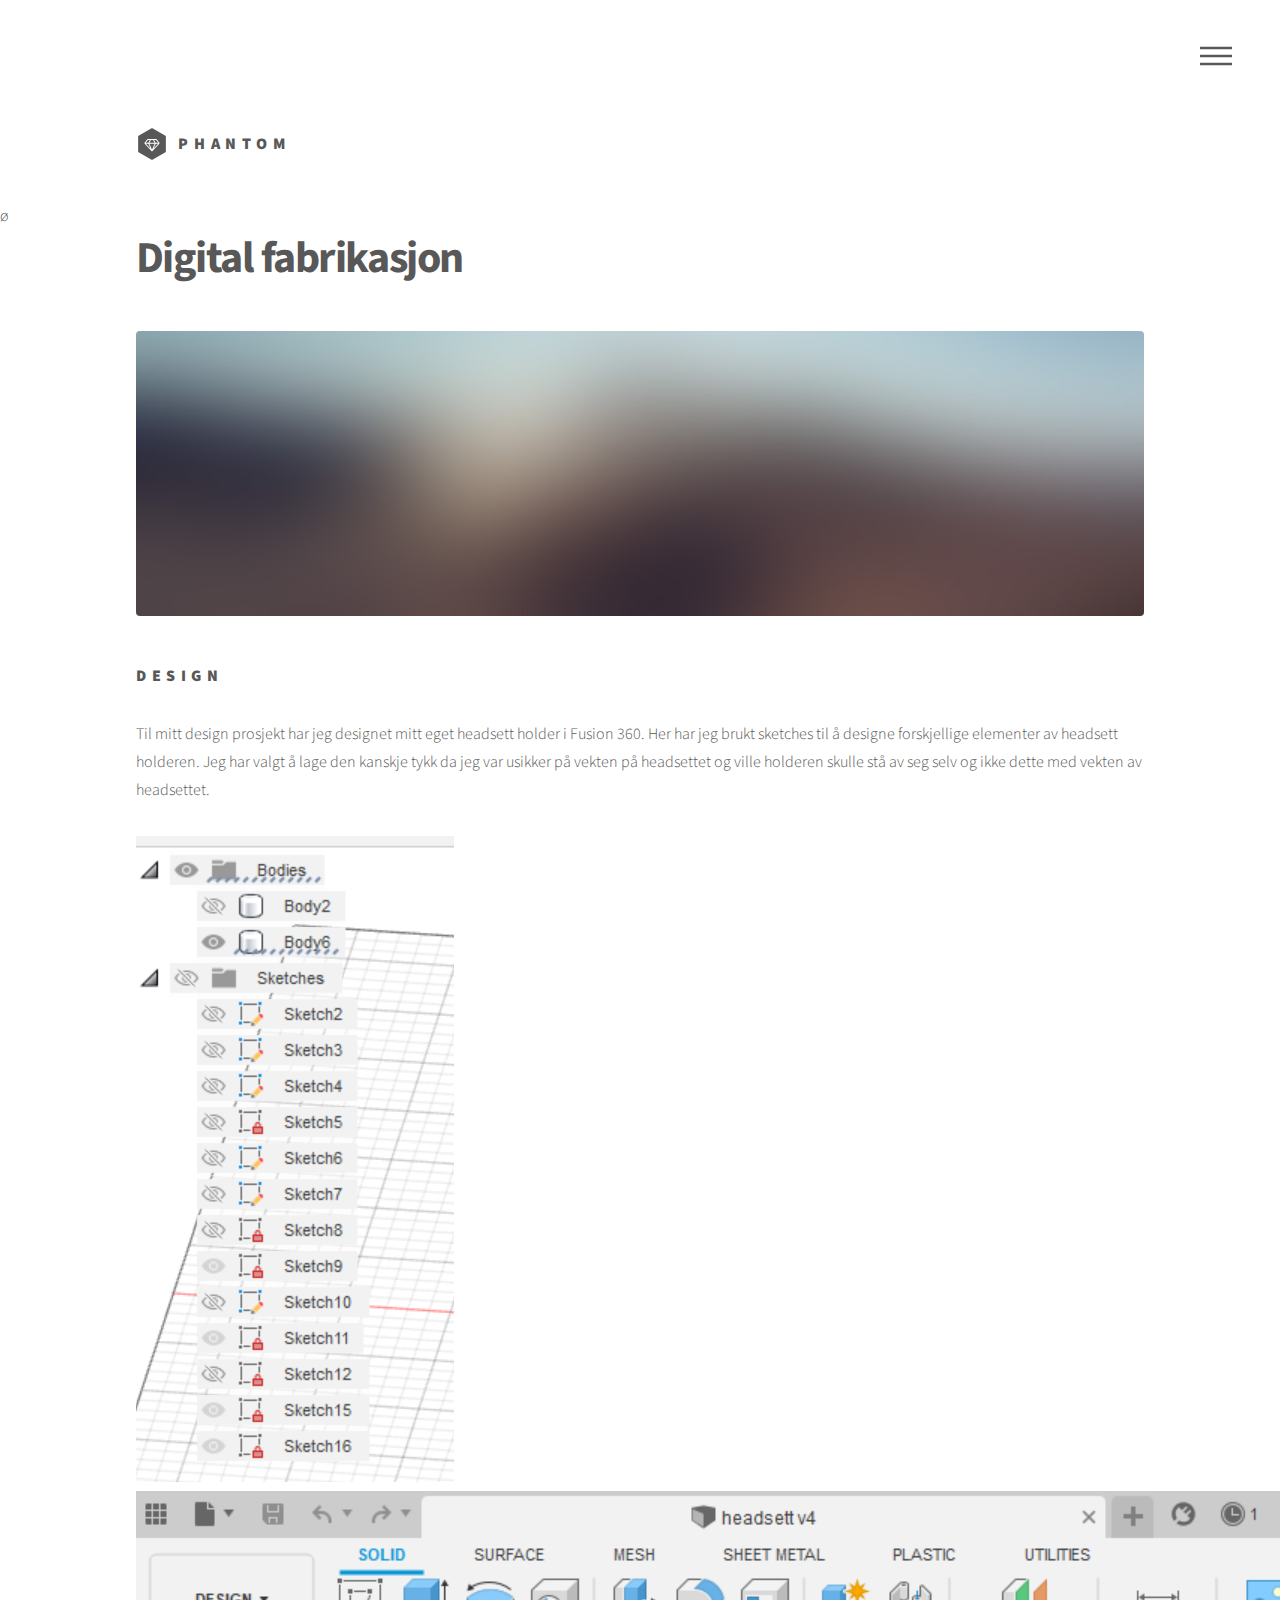
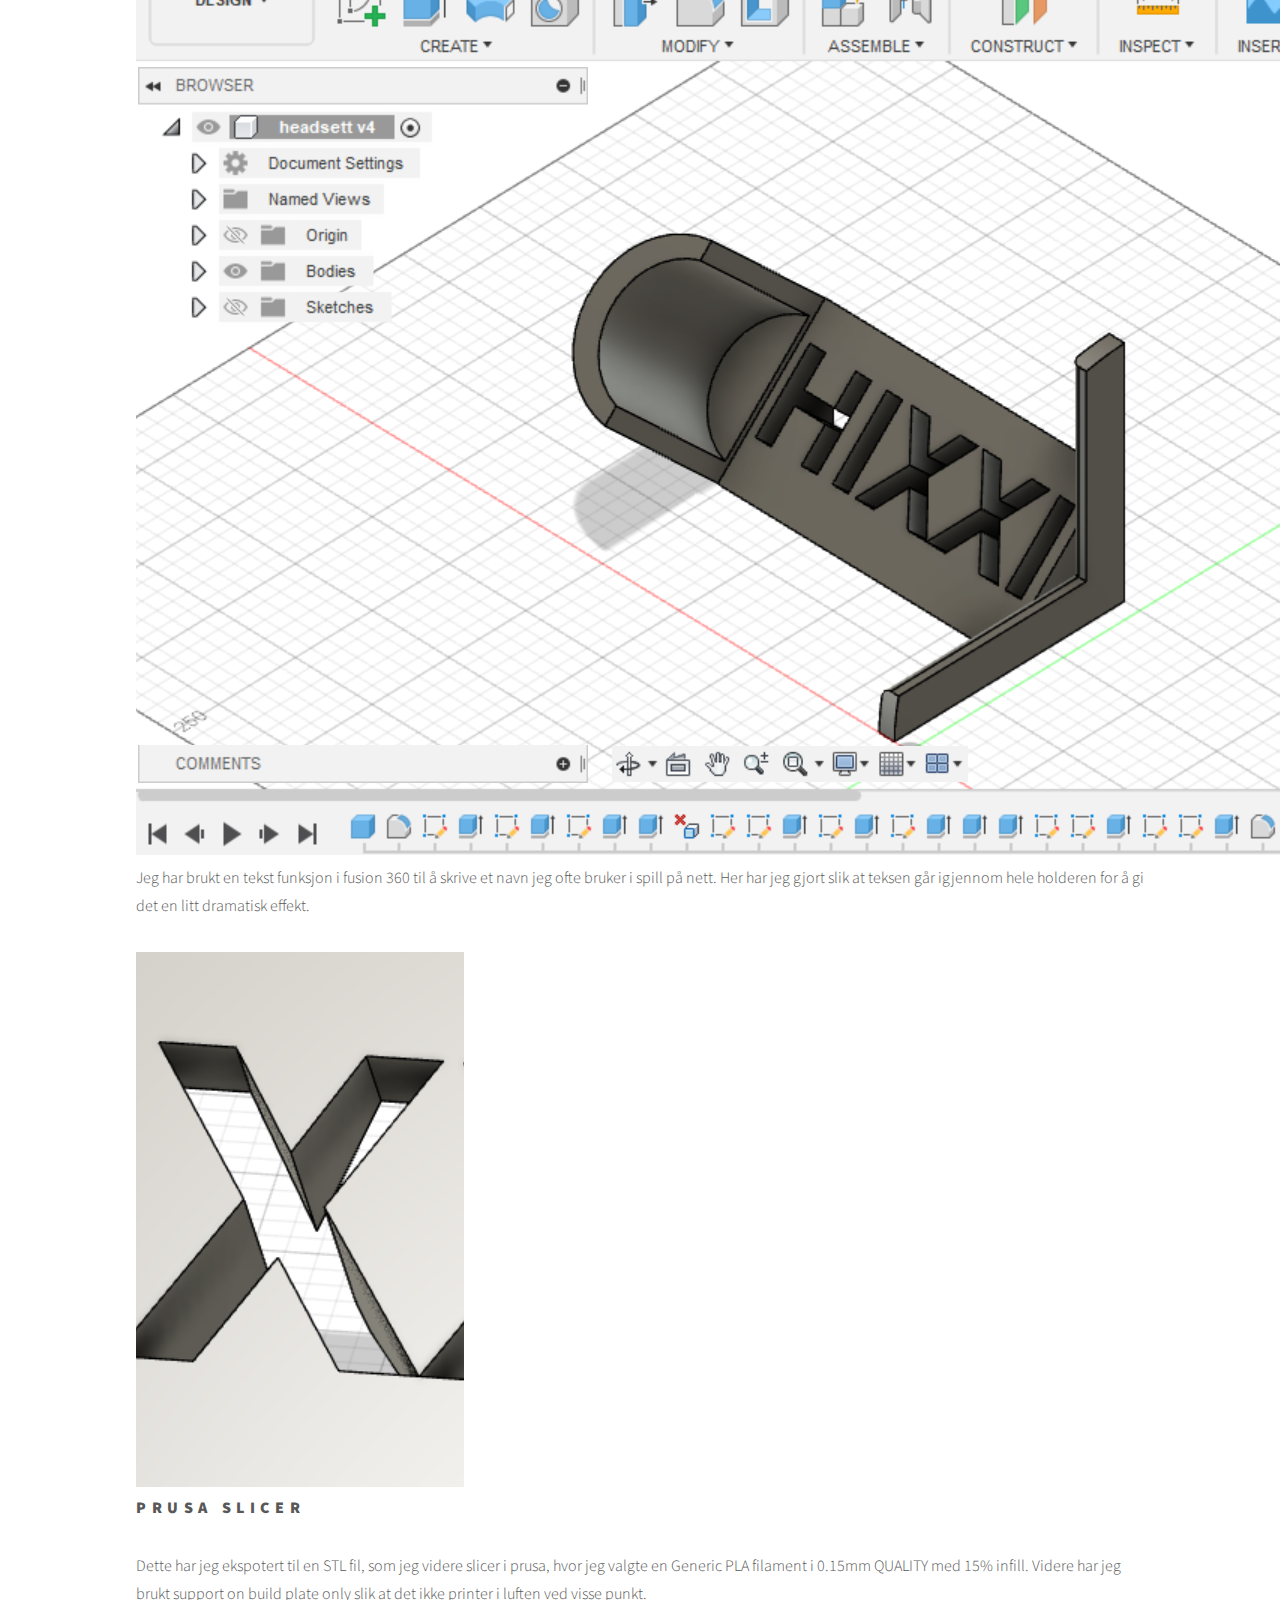
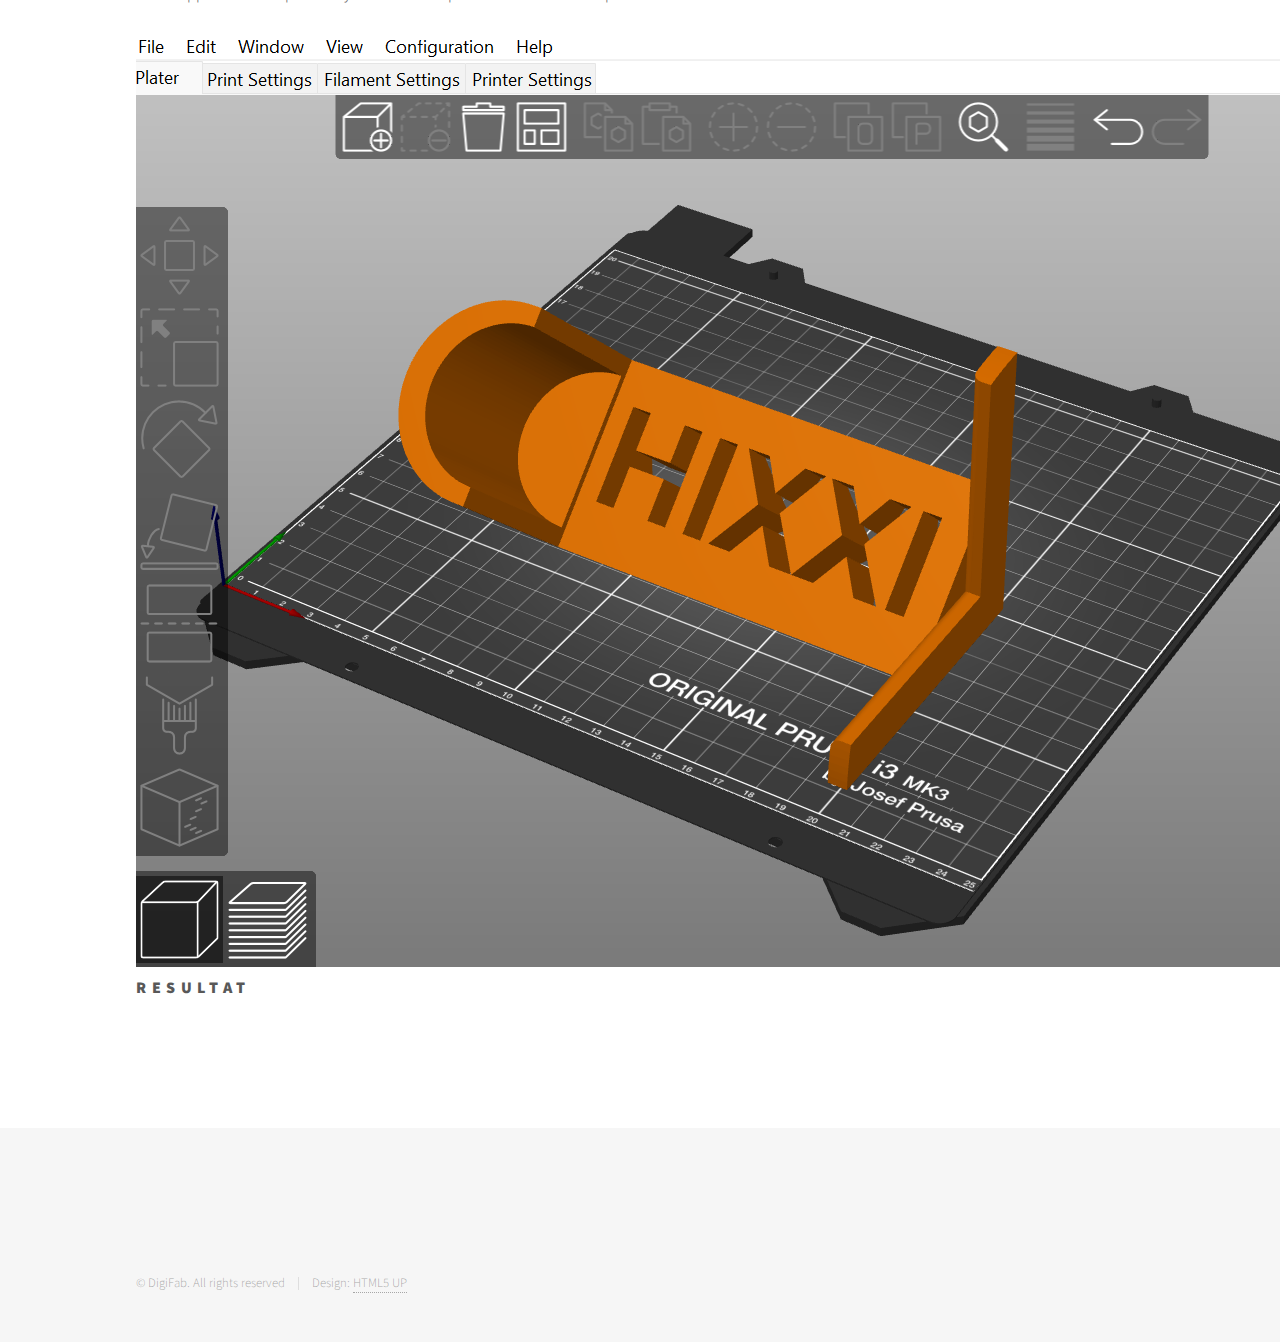
==== commit ac42af27: "endinger i docx" ====
--- a/nettsiden/digitalfab.html
+++ b/nettsiden/digitalfab.html
@@ -58,17 +58,17 @@
                     Jeg har valgt å lage den kanskje tykk da jeg var usikker på vekten på headsettet og ville holderen skulle stå av seg selv og ikke dette med vekten av headsettet.
 
                 </p>
-            <span class="image">
+            <span class="box alt">
                 <img src="images/skjermbildefusionhixxi3.png" alt="Headsett stand sketches">
             </span>
-            <span class="image">
+            <span class="box alt">
                 <img src="images/skjermbildefusionhixxi.png" alt="Headsett stand">
             </span>
                 <p>
                 Jeg har brukt en tekst funksjon i fusion 360 til å skrive et navn jeg ofte bruker i spill på nett.
                 Her har jeg gjort slik at teksen går igjennom hele holderen for å gi det en litt dramatisk effekt.
             </p>
-            <span class="image">
+            <span class="box alt">
                 <img src="images/skjermbildefusionhixxi2.png" alt="Headsett stand text">
             </span>
             <h3>Prusa slicer</h3>
@@ -77,7 +77,7 @@
                     hvor jeg valgte en Generic PLA filament i 0.15mm QUALITY med 15% infill.
                     Videre har jeg brukt support on build plate only slik at det ikke printer i luften ved visse punkt.
                 </p>
-            <span class="image">
+            <span class="box alt">
                 <img src="images/skjermbildeprusahixxi.png" alt="Headset in prusaslicer">
             </span>
             <h3>Resultat</h3>
@@ -95,6 +95,7 @@
                 <ul class="copyright">
                     <li>&copy; DigiFab. All rights reserved</li><li>Design: <a href="http://html5up.net">HTML5 UP</a></li>
                 </ul>
+            </section>
         </div>
     </footer>
 
